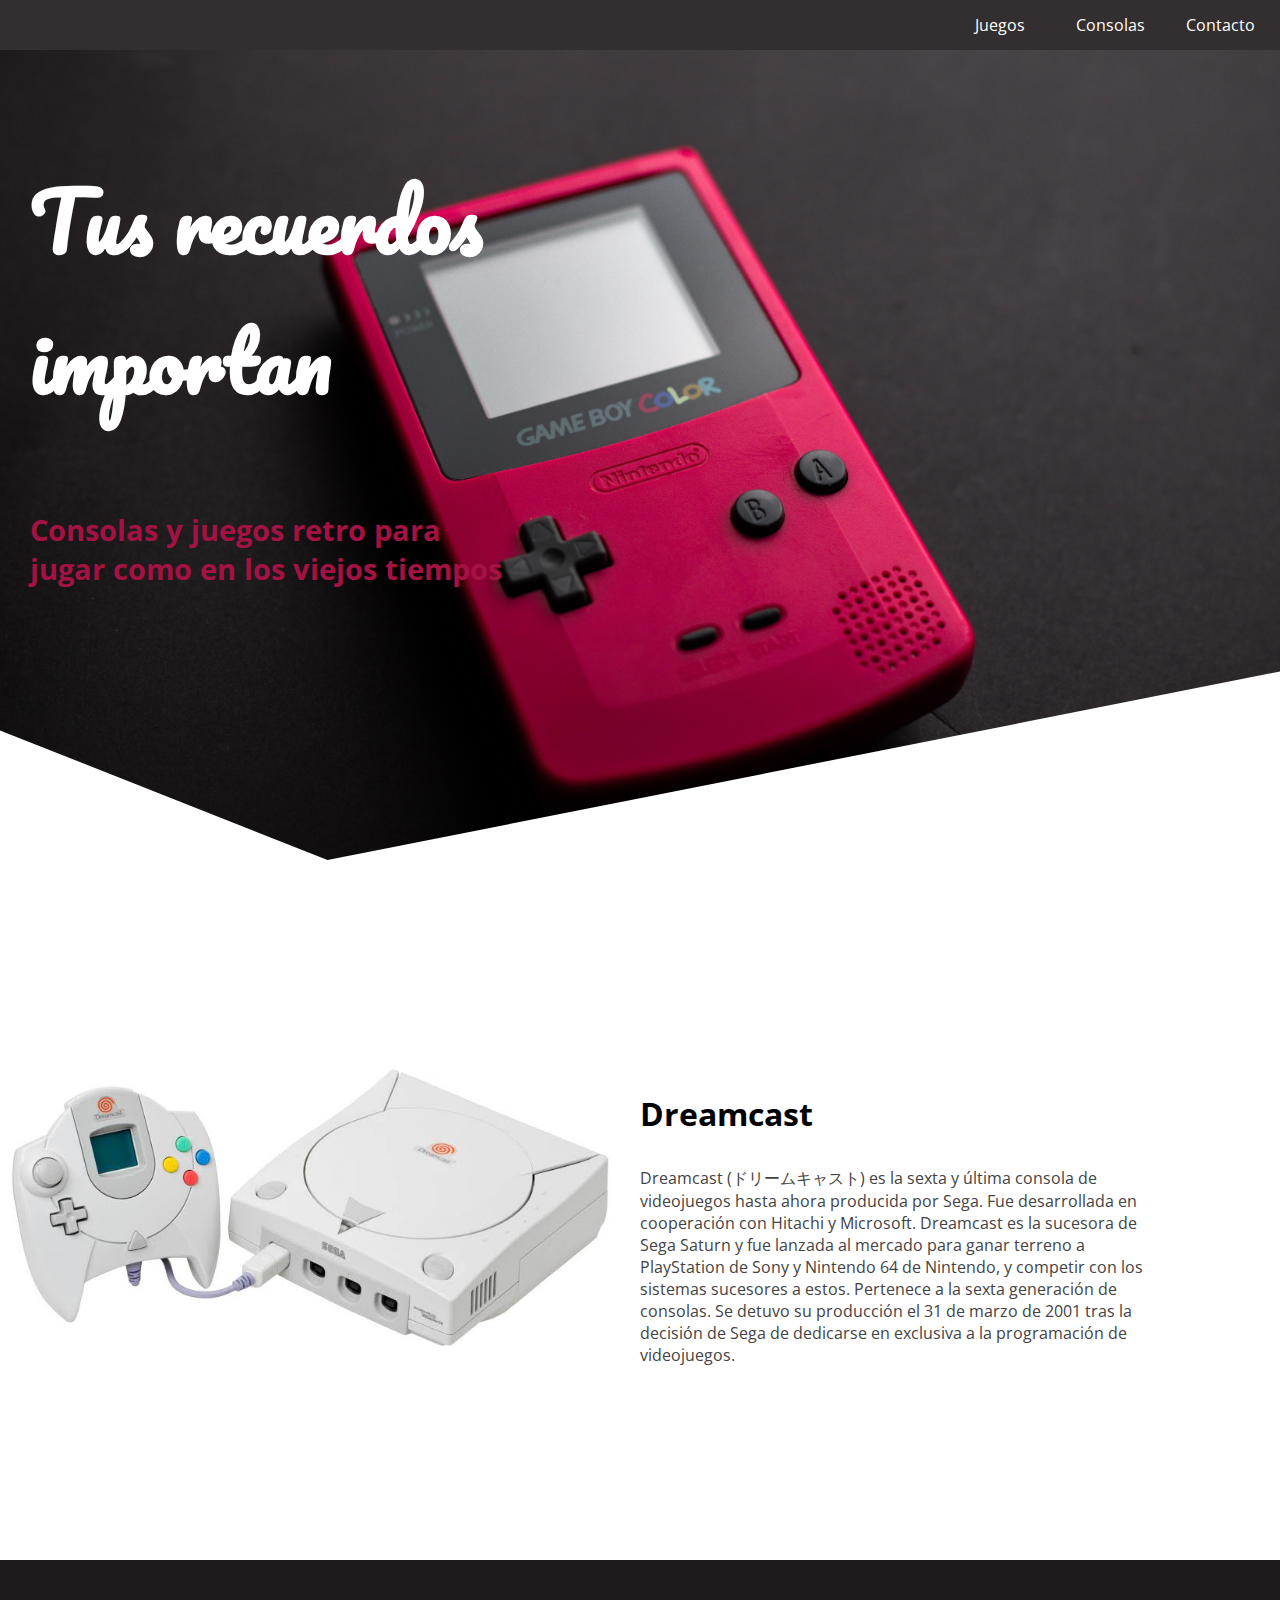
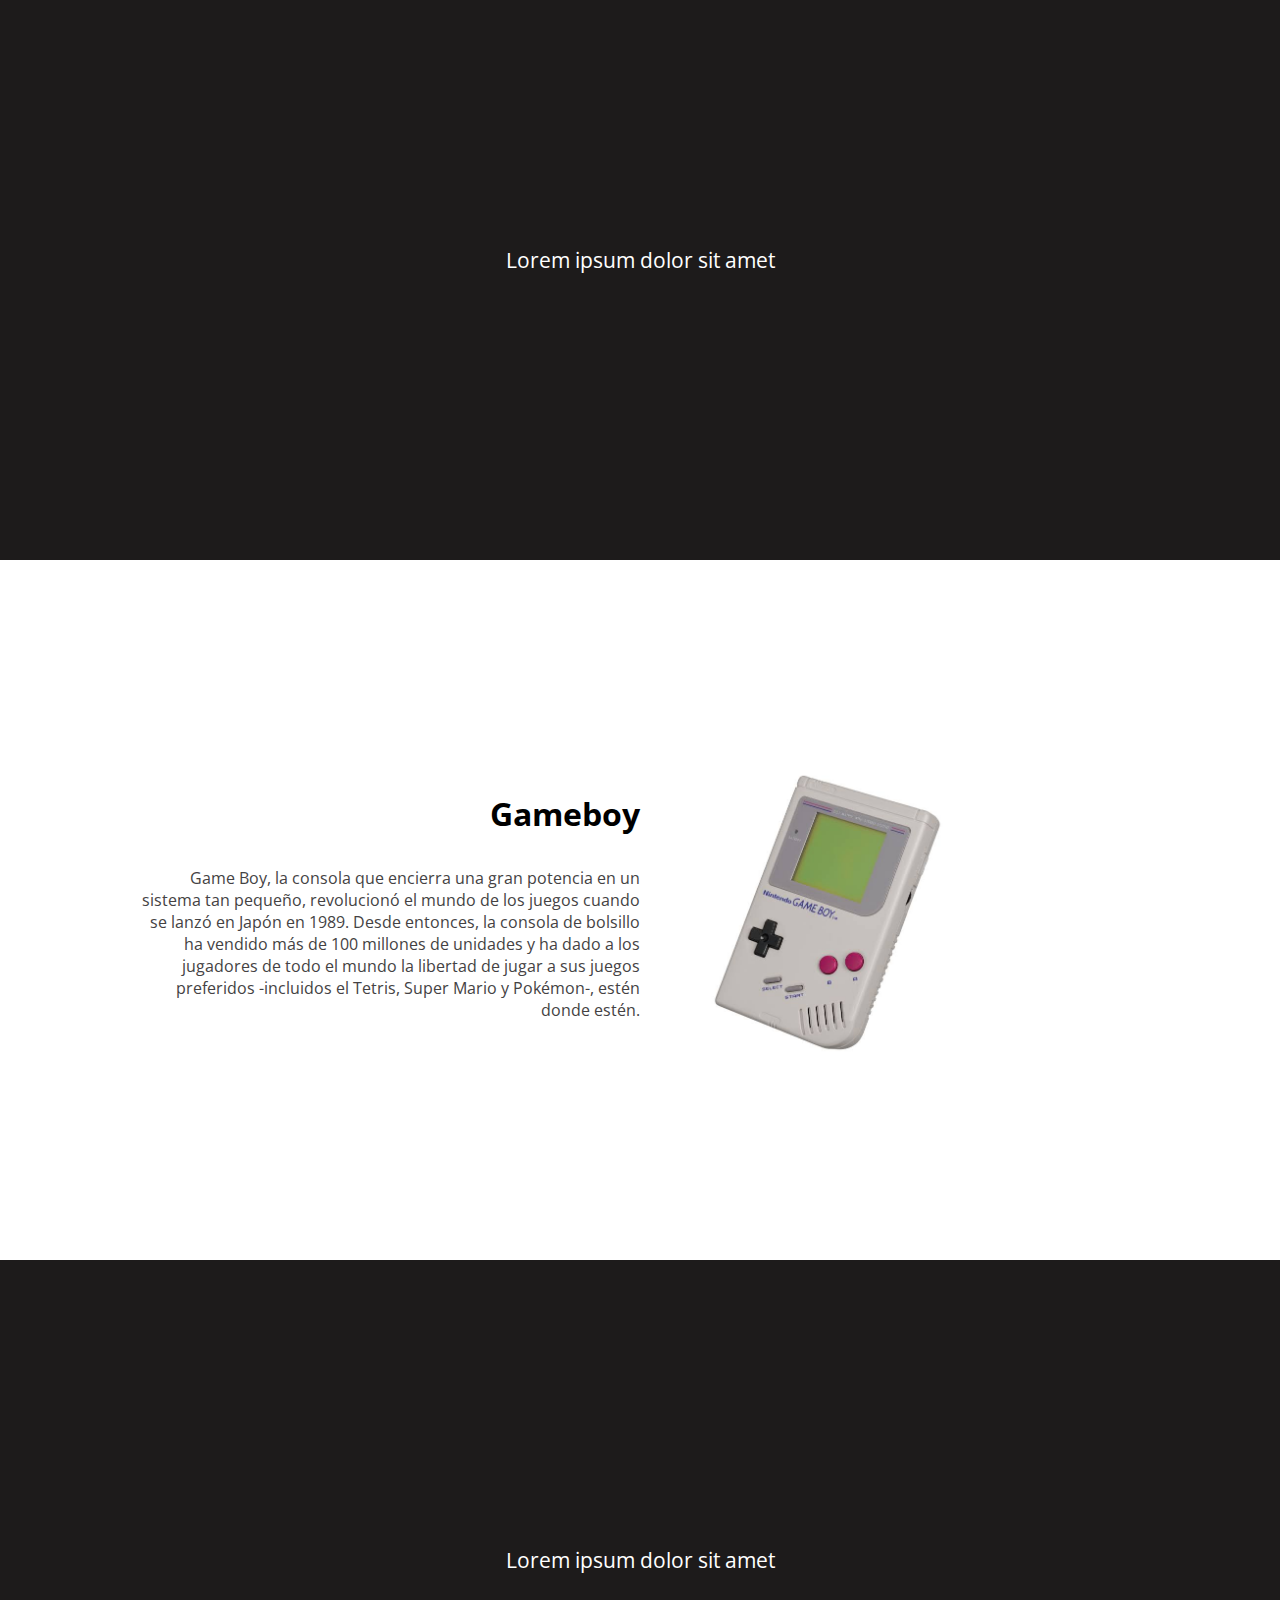
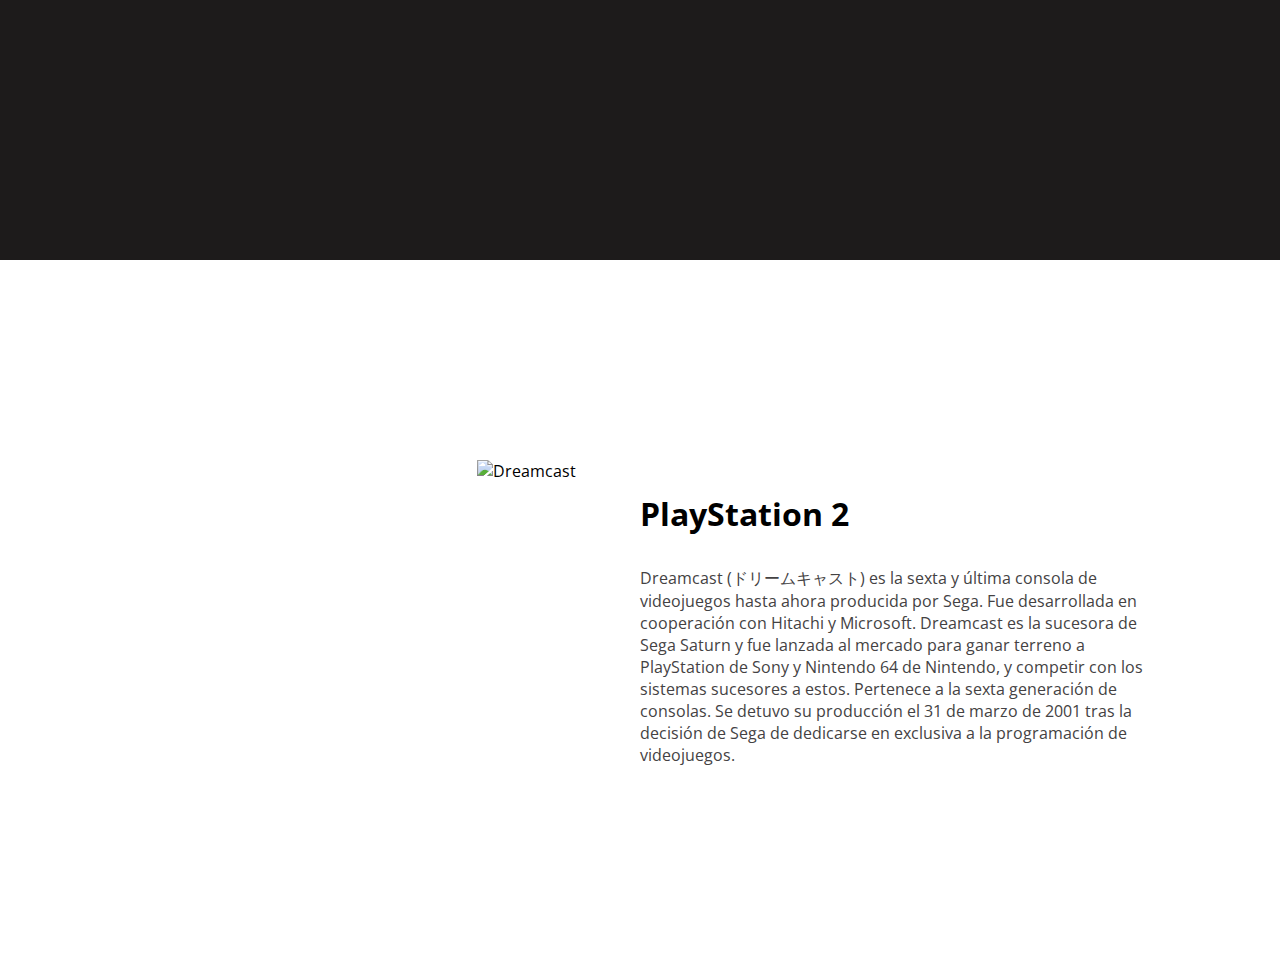
==== index.html @ 915693c8 "first commit" ====
<!DOCTYPE html>
<html lang="en">

<head>
    <meta charset="UTF-8">
    <meta name="viewport" content="width=device-width, initial-scale=1.0">
    <meta http-equiv="X-UA-Compatible" content="ie=edge">
    <link rel="stylesheet" href="./css/styles.css">
    <link href="https://fonts.googleapis.com/css?family=Open+Sans|Pacifico&display=swap" rel="stylesheet">
    <link href="https://fonts.googleapis.com/css?family=Open+Sans&display=swap" rel="stylesheet">
    <title>Joystic Joy</title>
</head>

<body>

    <nav>
        <div class="nav">
            <div class="nav-btn">Contacto</div>
            <div class="nav-btn">Consolas</div>
            <div class="nav-btn">Juegos</div>
        </div>
    </nav>

    <section class="hero">
        <div class="hero-inner">
            <h3 class="main-line">Tus recuerdos<br>importan</h3>
            <h3 class="secondary-line">Consolas y juegos retro para <br>jugar como en los viejos tiempos</h3>
        </div>
    </section>

    <div class="section-product">
        <div class="sec-left"><img src="/img/dreamcast.jpeg" alt="Dreamcast" height="100%"></div>
        <div class="sec-right">
            <h3 class="product-name">Dreamcast</h3>
            <p class="description">Dreamcast (ドリームキャスト) es la sexta y última consola de videojuegos hasta ahora
                producida por Sega.
                Fue desarrollada en cooperación con Hitachi y Microsoft. Dreamcast es la sucesora de Sega Saturn y fue
                lanzada al mercado para
                ganar terreno a PlayStation de Sony y Nintendo 64 de Nintendo, y competir con los sistemas sucesores a
                estos.
                Pertenece a la sexta generación de consolas. Se detuvo su producción el 31 de marzo de 2001
                tras la decisión de Sega de dedicarse en exclusiva a la programación de videojuegos.</p>
        </div>
    </div>

    <div class="section-color">
        <p class="info">Lorem ipsum dolor sit amet</p>
    </div>

    <div class="section-product">
        <div class="sec-left gameboy">
            <h3 class="product-name">Gameboy</h3>
            <p class="description">Game Boy, la consola que encierra una gran potencia en un sistema tan pequeño, 
                revolucionó el mundo de los juegos cuando se lanzó en Japón en 1989. Desde entonces, la consola de 
                bolsillo ha vendido más de 100 millones de unidades y ha dado a los jugadores de todo el mundo la libertad de 
                jugar a sus juegos preferidos -incluidos el Tetris, Super Mario y Pokémon-, estén donde estén.</p>
        </div>
        <div class="sec-right">
            <img src="/img/gameboy.jpeg" alt="Dreamcast" height="100%">
            
        </div>
    </div>

    <div class="section-color">
        <p class="info">Lorem ipsum dolor sit amet</p>
    </div>

    <div class="section-product">
        <div class="sec-left"><img src="/img/PS2.png" alt="Dreamcast" height="100%"></div>
        <div class="sec-right">
            <h3 class="product-name">PlayStation 2</h3>
            <p class="description">Dreamcast (ドリームキャスト) es la sexta y última consola de videojuegos hasta ahora
                producida por Sega.
                Fue desarrollada en cooperación con Hitachi y Microsoft. Dreamcast es la sucesora de Sega Saturn y fue
                lanzada al mercado para
                ganar terreno a PlayStation de Sony y Nintendo 64 de Nintendo, y competir con los sistemas sucesores a
                estos.
                Pertenece a la sexta generación de consolas. Se detuvo su producción el 31 de marzo de 2001
                tras la decisión de Sega de dedicarse en exclusiva a la programación de videojuegos.</p>
        </div>
    </div>

</body>

</html>
---- css/styles.css ----
body {
  margin: 0;
  font-family: 'Open Sans', sans-serif;
}

.nav {
  height: 50px;
  background-color: #332F30;
}

.nav-btn {
  height: 100%;
  float: right;
  line-height: 50px;
  vertical-align: middle;
  margin-right: 10px;
  text-align: center;
  width: 100px;
  color: #FFF;
}

.nav-btn:hover {
  background-color: #444243;
}

.hero {
  width: 100%;
  height: 90vh;
  display: flex;
  padding-left: 30px;

  /* Image and transparency */
  background-image: url(/img/close-up-photo-of-red-game-boy-console-2263822.jpg);
  clip-path: polygon(0 0, 100% 0, 100% 76%, 25% 100%, 0 84%);
  background-size: cover;
  background-position: top;
  background-repeat: no-repeat;
  background-attachment: fixed;

}

.hero-inner {
  width: 50%;
  margin-top: 20px;
}

.main-line {
  color: #FFF;
  font-size: 5em;
  font-family: 'Pacifico', cursive;
}

.secondary-line {
  font-size: 1.8em;
  color: #A41243;
}

.register {
  border: 2px solid grey;
}

.btn-action {
  background-color: #DCE9BE;
  border: 0px;
  height: 60px;
  width: 180px;
  border-radius: 5px;
  color: white;
  font-size: 1em;
}

.info {
  vertical-align: 50%;
}

.section-color {
  margin: 100px 0px;
  background-color: #1D1B1B;
  color: #FFF;
  font-size: 1.3em;
  height: 600px;
  text-align: center;
  line-height: 600px;
  vertical-align: middle;
}

.section-product {
  margin: 200px 0;
  height: 300px;
}

.sec-left {
  width: 45%;
  height: 100%;
  float: left;
  text-align: right;
  margin-right: 5%;
}

.sec-right {
  width: 40%;
  height: 100%;
  float: left;
}

.product-name {
  font-size: 2em;
  font-weight: bold;
}

.description {
  color: #444243;
}

.gameboy {
  margin-left: 10%;
  width: 40%;
}
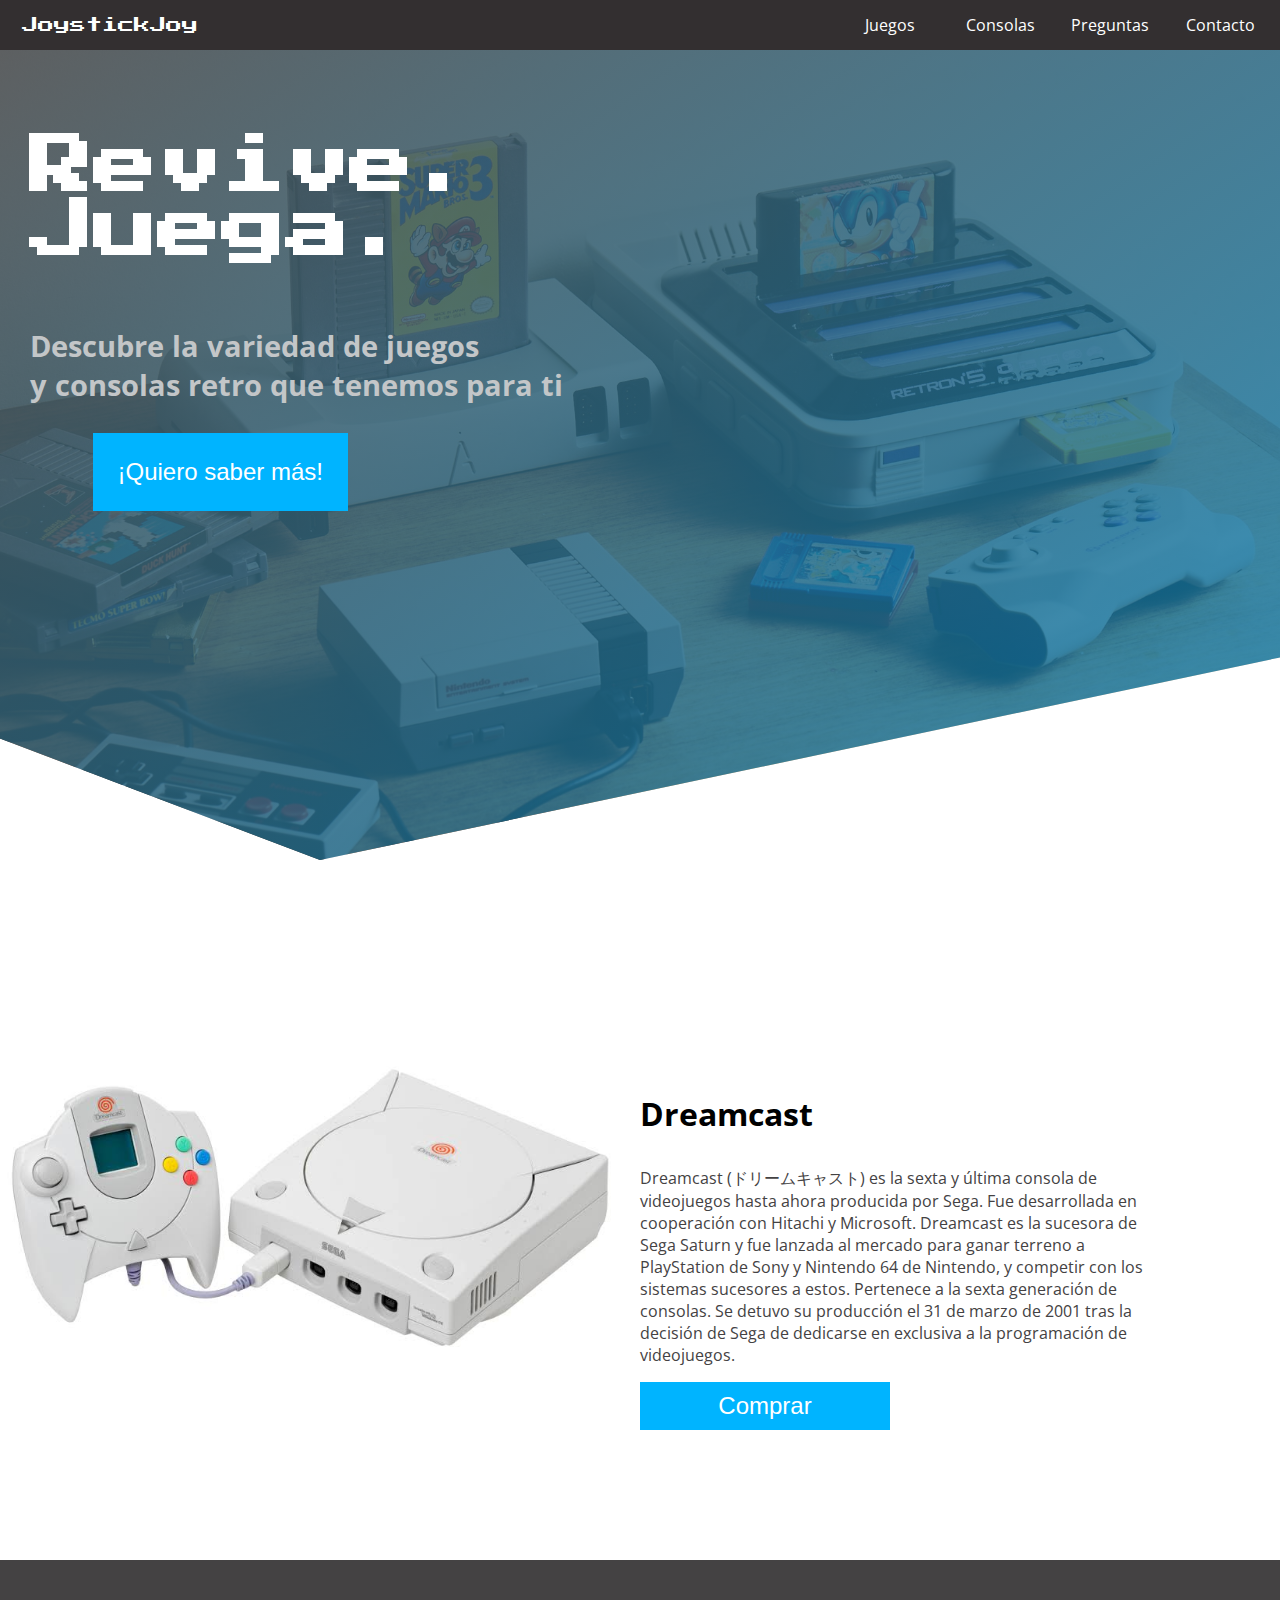
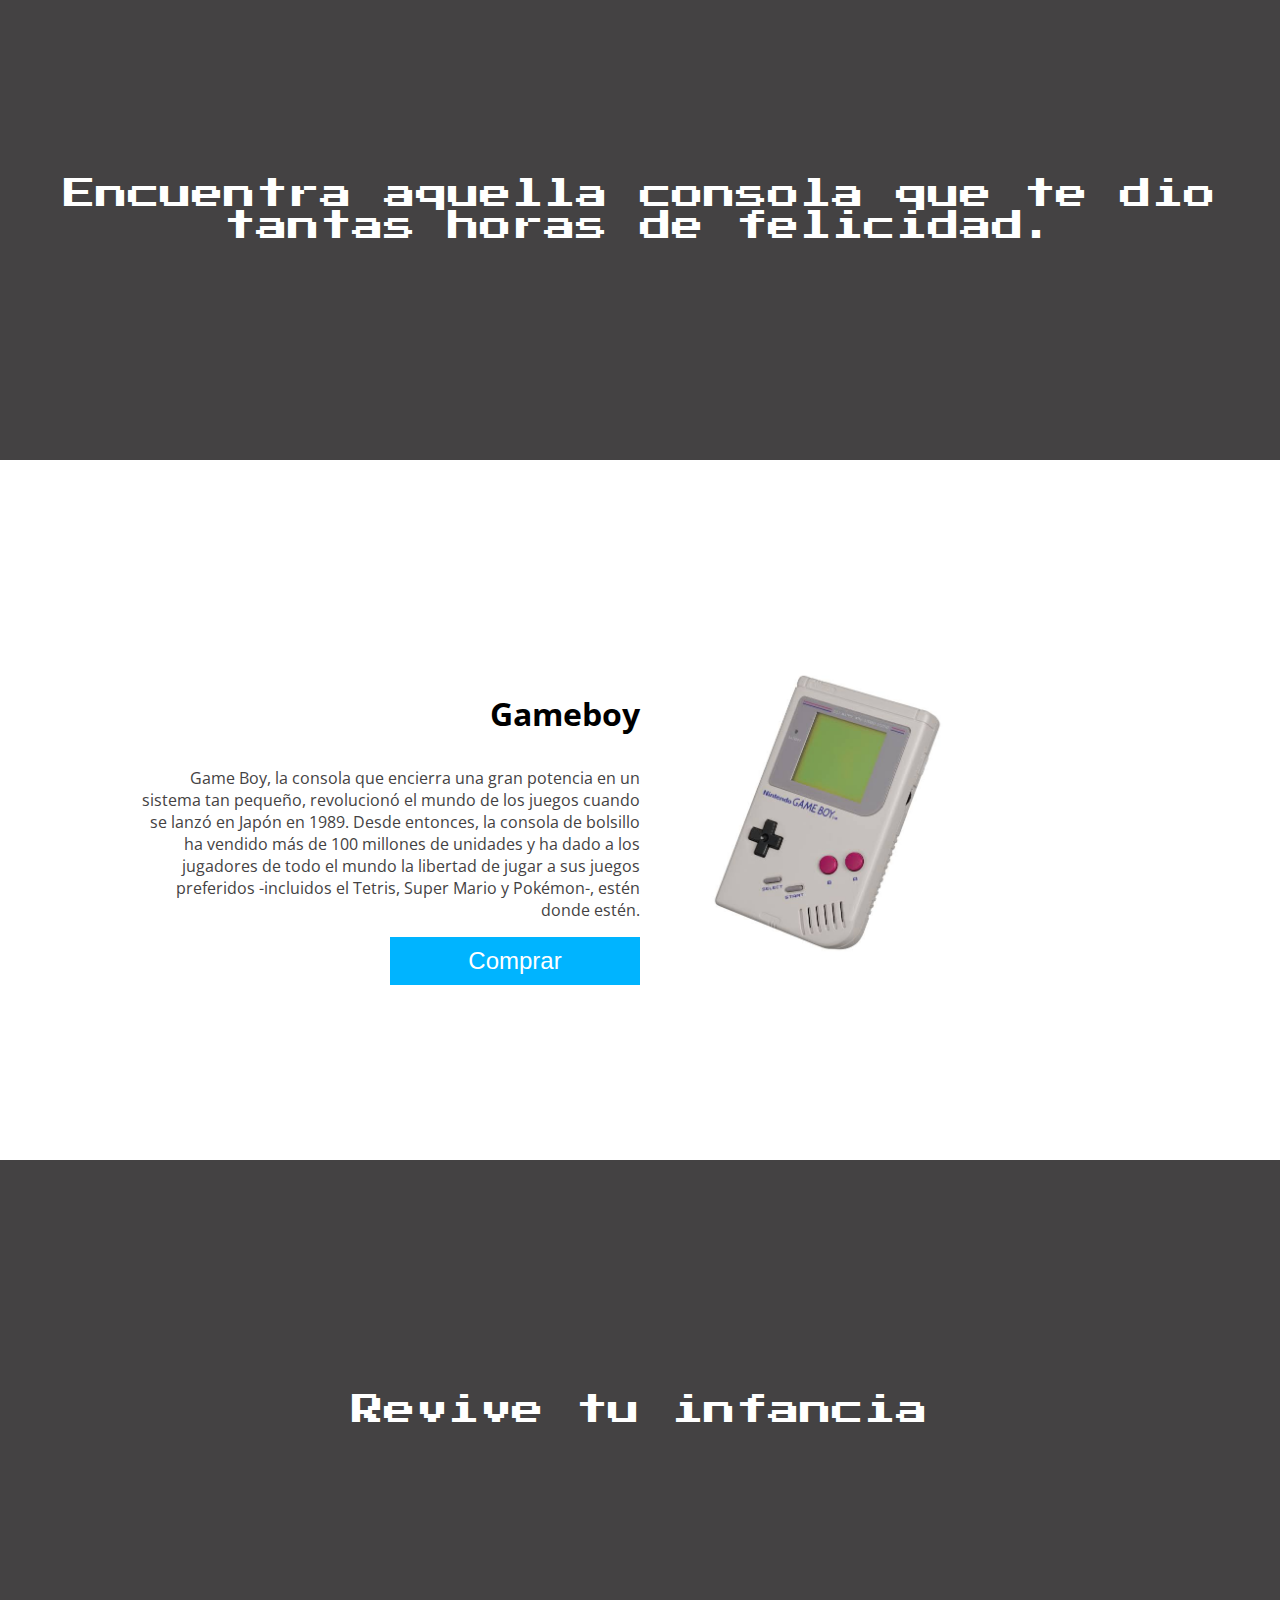
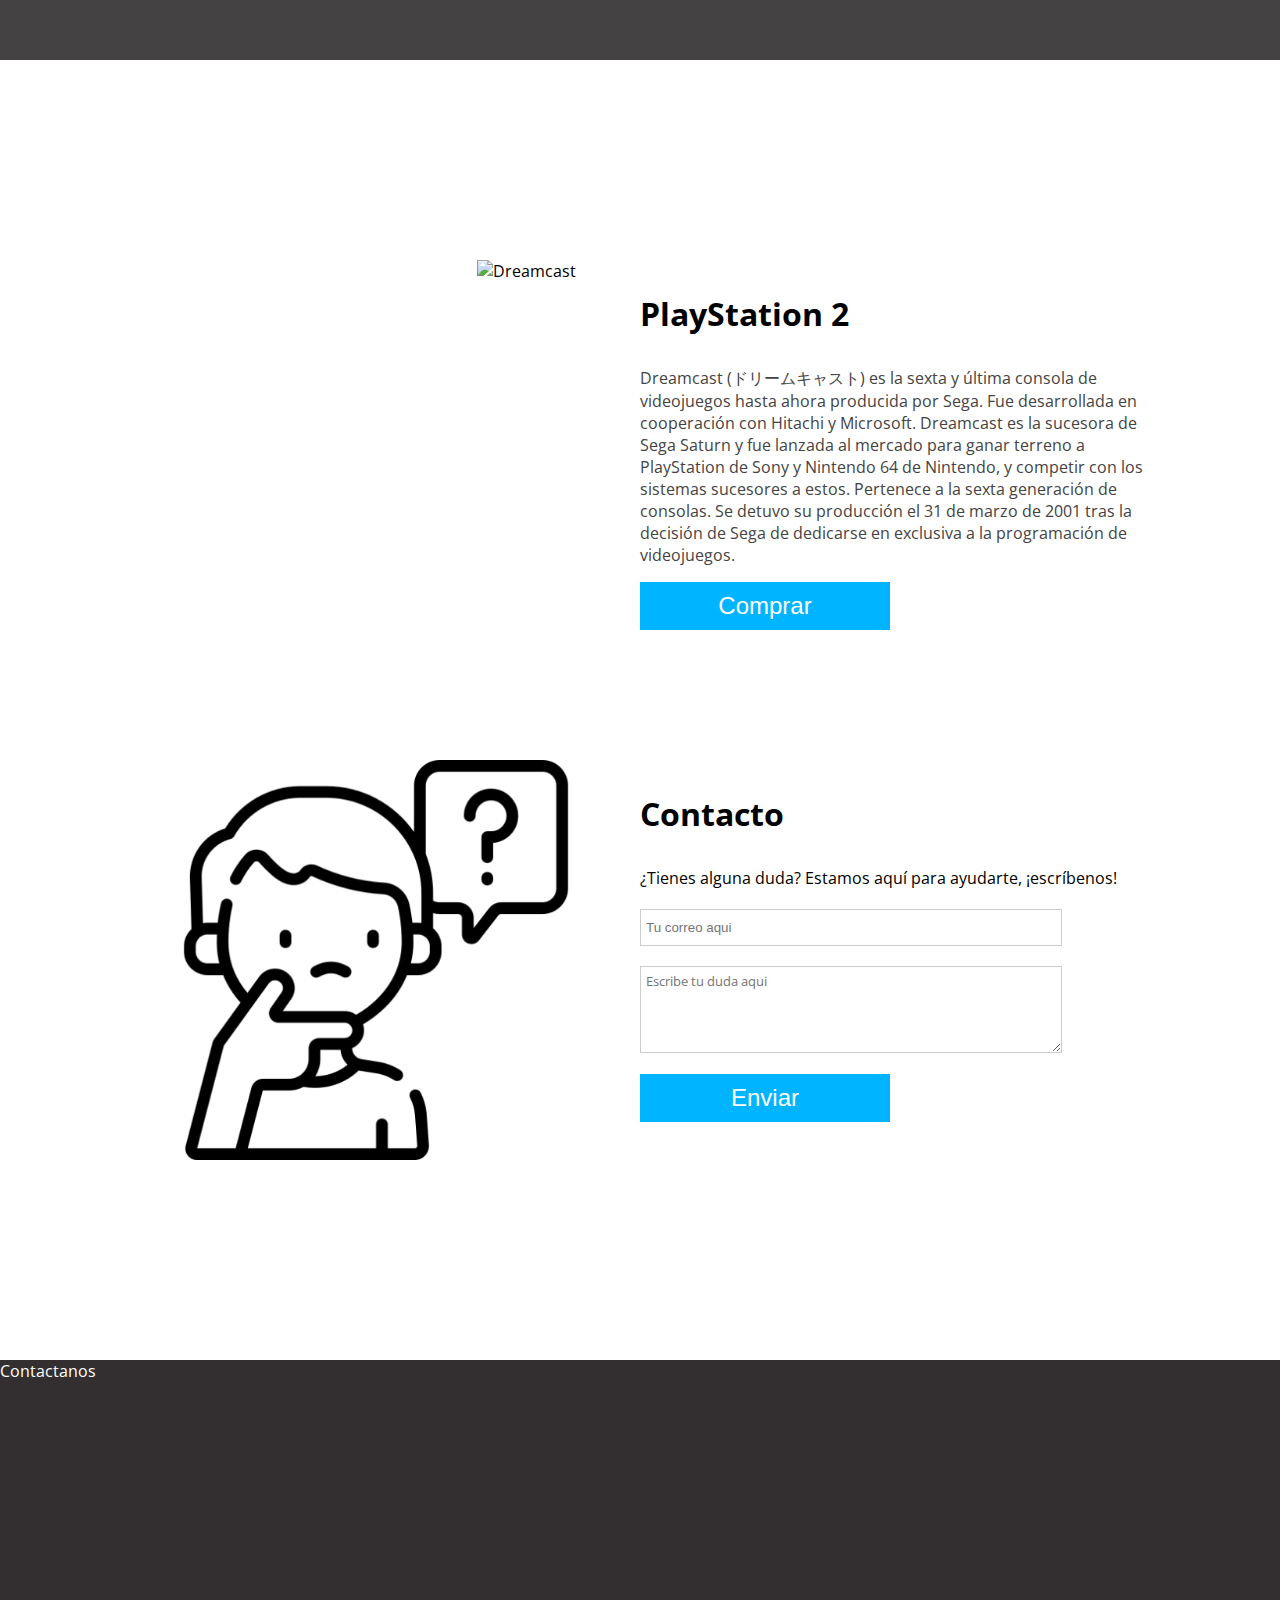
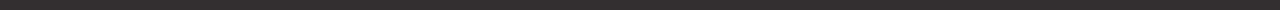
==== commit e9a1ab79: "added sections" ====
--- a/index.html
+++ b/index.html
@@ -6,25 +6,27 @@
     <meta name="viewport" content="width=device-width, initial-scale=1.0">
     <meta http-equiv="X-UA-Compatible" content="ie=edge">
     <link rel="stylesheet" href="./css/styles.css">
-    <link href="https://fonts.googleapis.com/css?family=Open+Sans|Pacifico&display=swap" rel="stylesheet">
-    <link href="https://fonts.googleapis.com/css?family=Open+Sans&display=swap" rel="stylesheet">
-    <title>Joystic Joy</title>
+    <link href="https://fonts.googleapis.com/css?family=Open+Sans|Press+Start+2P&display=swap" rel="stylesheet">
+    <title>Joystick Joy</title>
 </head>
 
 <body>
 
     <nav>
         <div class="nav">
-            <div class="nav-btn">Contacto</div>
-            <div class="nav-btn">Consolas</div>
-            <div class="nav-btn">Juegos</div>
+            <a href="/"><div class="nav-btn left">JoystickJoy</div></a>
+            <a href="#contacto"><div class="nav-btn right">Contacto</div></a>
+            <a href="faq.html"><div class="nav-btn right">Preguntas</div></a>
+            <div class="nav-btn right">Consolas</div>
+            <div class="nav-btn right">Juegos</div>
         </div>
     </nav>
 
     <section class="hero">
         <div class="hero-inner">
-            <h3 class="main-line">Tus recuerdos<br>importan</h3>
-            <h3 class="secondary-line">Consolas y juegos retro para <br>jugar como en los viejos tiempos</h3>
+            <h3 class="main-line">Revive.<br>Juega.</h3>
+            <h3 class="secondary-line">Descubre la variedad de juegos <br>y consolas retro que tenemos para ti</h3>
+            <button>¡Quiero saber más!</button>
         </div>
     </section>
 
@@ -40,29 +42,35 @@
                 estos.
                 Pertenece a la sexta generación de consolas. Se detuvo su producción el 31 de marzo de 2001
                 tras la decisión de Sega de dedicarse en exclusiva a la programación de videojuegos.</p>
+            <button class="buy">Comprar</button>
         </div>
     </div>
 
     <div class="section-color">
-        <p class="info">Lorem ipsum dolor sit amet</p>
+        <p class="info">
+            Encuentra aquella consola que te dio tantas horas de felicidad.
+
+        </p>
     </div>
 
     <div class="section-product">
         <div class="sec-left gameboy">
             <h3 class="product-name">Gameboy</h3>
-            <p class="description">Game Boy, la consola que encierra una gran potencia en un sistema tan pequeño, 
-                revolucionó el mundo de los juegos cuando se lanzó en Japón en 1989. Desde entonces, la consola de 
-                bolsillo ha vendido más de 100 millones de unidades y ha dado a los jugadores de todo el mundo la libertad de 
+            <p class="description">Game Boy, la consola que encierra una gran potencia en un sistema tan pequeño,
+                revolucionó el mundo de los juegos cuando se lanzó en Japón en 1989. Desde entonces, la consola de
+                bolsillo ha vendido más de 100 millones de unidades y ha dado a los jugadores de todo el mundo la
+                libertad de
                 jugar a sus juegos preferidos -incluidos el Tetris, Super Mario y Pokémon-, estén donde estén.</p>
+            <button class="buy">Comprar</button>
         </div>
         <div class="sec-right">
             <img src="/img/gameboy.jpeg" alt="Dreamcast" height="100%">
-            
+
         </div>
     </div>
 
     <div class="section-color">
-        <p class="info">Lorem ipsum dolor sit amet</p>
+        <p class="info">Revive tu infancia</p>
     </div>
 
     <div class="section-product">
@@ -77,9 +85,27 @@
                 estos.
                 Pertenece a la sexta generación de consolas. Se detuvo su producción el 31 de marzo de 2001
                 tras la decisión de Sega de dedicarse en exclusiva a la programación de videojuegos.</p>
+            <button class="buy">Comprar</button>
         </div>
     </div>
 
+    <div class="contact-section" id="contacto">
+        <div class="sec-left"><img src="/img/pregunta.png" alt="Dreamcast" height="100%"></div>
+        <div class="sec-right">
+            <h3 class="product-name">Contacto</h3>
+            <p>
+                ¿Tienes alguna duda? Estamos aquí para ayudarte, ¡escríbenos!
+                <input type="email" placeholder="Tu correo aqui" class="contact-form">
+                <textarea style="min-height:75px; height:100%;" placeholder="Escribe tu duda aqui" class="contact-form"></textarea>
+            </p>
+            <button class="buy">Enviar</button>
+        </div>
+    </div>
+
+
+    <footer>
+        Contactanos
+    </footer>
 </body>
 
 </html>--- a/css/styles.css
+++ b/css/styles.css
@@ -3,6 +3,62 @@
   font-family: 'Open Sans', sans-serif;
 }
 
+button {
+  background-color: #00B4FF;
+  font-size: 1.5em;
+  color: #FFF;
+  border: none;
+  padding: 25px;
+  margin-left: 10%;
+}
+
+button:hover {
+  background-color: #00a1e6;
+}
+
+.contact-section {
+  height: 400px;
+  margin-bottom: 200px;
+}
+
+.contact-form {
+  height: 25px;
+  width: 80%;
+  margin-top: 20px;
+  padding: 5px;
+}
+
+textarea {
+  font-family: 'Open Sans', sans-serif;
+  border: 1px solid #cccccc;
+}
+
+textarea::placeholder {
+  font-family: 'Open Sans', sans-serif;
+  height: auto;
+}
+
+textarea:focus {
+  border: 1px solid #8c8c8c;
+  outline: none;
+}
+
+input {
+  border: 1px solid #cccccc;
+}
+
+input:focus {
+  border: 1px solid #8c8c8c;
+  outline: none;
+}
+
+
+.buy {
+  padding: 10px;
+  width: 250px;
+  margin-left: 0px;
+}
+
 .nav {
   height: 50px;
   background-color: #332F30;
@@ -10,12 +66,27 @@
 
 .nav-btn {
   height: 100%;
-  float: right;
   line-height: 50px;
   vertical-align: middle;
   margin-right: 10px;
   text-align: center;
+  color: #FFF;
+}
+
+.right {
+  float: right;
   width: 100px;
+}
+
+.left {
+  float: left;
+  margin-left: 10px;
+  width: 200px;
+  font-family: 'Press Start 2P', cursive;
+}
+
+a {
+  text-decoration: none;
   color: #FFF;
 }
 
@@ -24,20 +95,19 @@
 }
 
 .hero {
-  width: 100%;
   height: 90vh;
   display: flex;
   padding-left: 30px;
 
   /* Image and transparency */
-  background-image: url(/img/close-up-photo-of-red-game-boy-console-2263822.jpg);
-  clip-path: polygon(0 0, 100% 0, 100% 76%, 25% 100%, 0 84%);
+  background-image: linear-gradient(to right bottom, rgba(81,81,81, 0.9), rgba(0, 125, 179, 0.8)), url(/img/retrogaming.jpg);
+  clip-path: polygon(0 0, 100% 0, 100% 75%, 25% 100%, 0 85%);
   background-size: cover;
   background-position: top;
   background-repeat: no-repeat;
   background-attachment: fixed;
-
-}
+}
+
 
 .hero-inner {
   width: 50%;
@@ -46,13 +116,13 @@
 
 .main-line {
   color: #FFF;
-  font-size: 5em;
-  font-family: 'Pacifico', cursive;
+  font-size: 4em;
+  font-family: 'Press Start 2P', cursive;
 }
 
 .secondary-line {
   font-size: 1.8em;
-  color: #A41243;
+  color: #C3C6C8;
 }
 
 .register {
@@ -75,13 +145,15 @@
 
 .section-color {
   margin: 100px 0px;
-  background-color: #1D1B1B;
-  color: #FFF;
-  font-size: 1.3em;
-  height: 600px;
+  font-family: 'Press Start 2P', cursive;
+  background-color: #444243;
+  color: #FFF;
+  font-size: 2em;
+  height: 500px;
+  display: flex;
+  justify-content: center;
+  align-items: center;
   text-align: center;
-  line-height: 600px;
-  vertical-align: middle;
 }
 
 .section-product {
@@ -115,4 +187,41 @@
 .gameboy {
   margin-left: 10%;
   width: 40%;
+}
+
+footer {
+  height: 250px;
+  background-color: #332F30;
+  color: #FFF;
+}
+
+.container {
+  width: 80%;
+  margin-left: auto;
+  text-align: center;
+  margin: auto;
+  padding-top: 100px;
+}
+
+.title {
+  font-family: 'Press Start 2P', cursive;
+  font-size: 3em;
+  width: 100%;
+}
+
+.question-list {
+  text-align: left;
+  font-size: 1.3em;
+  margin-top: 50px;
+  margin-bottom: 200px;
+}
+
+li {
+  margin-bottom: 10px;
+  color: #000;
+  text-decoration: underline;
+}
+
+.pregunta {
+  text-align: left;
 }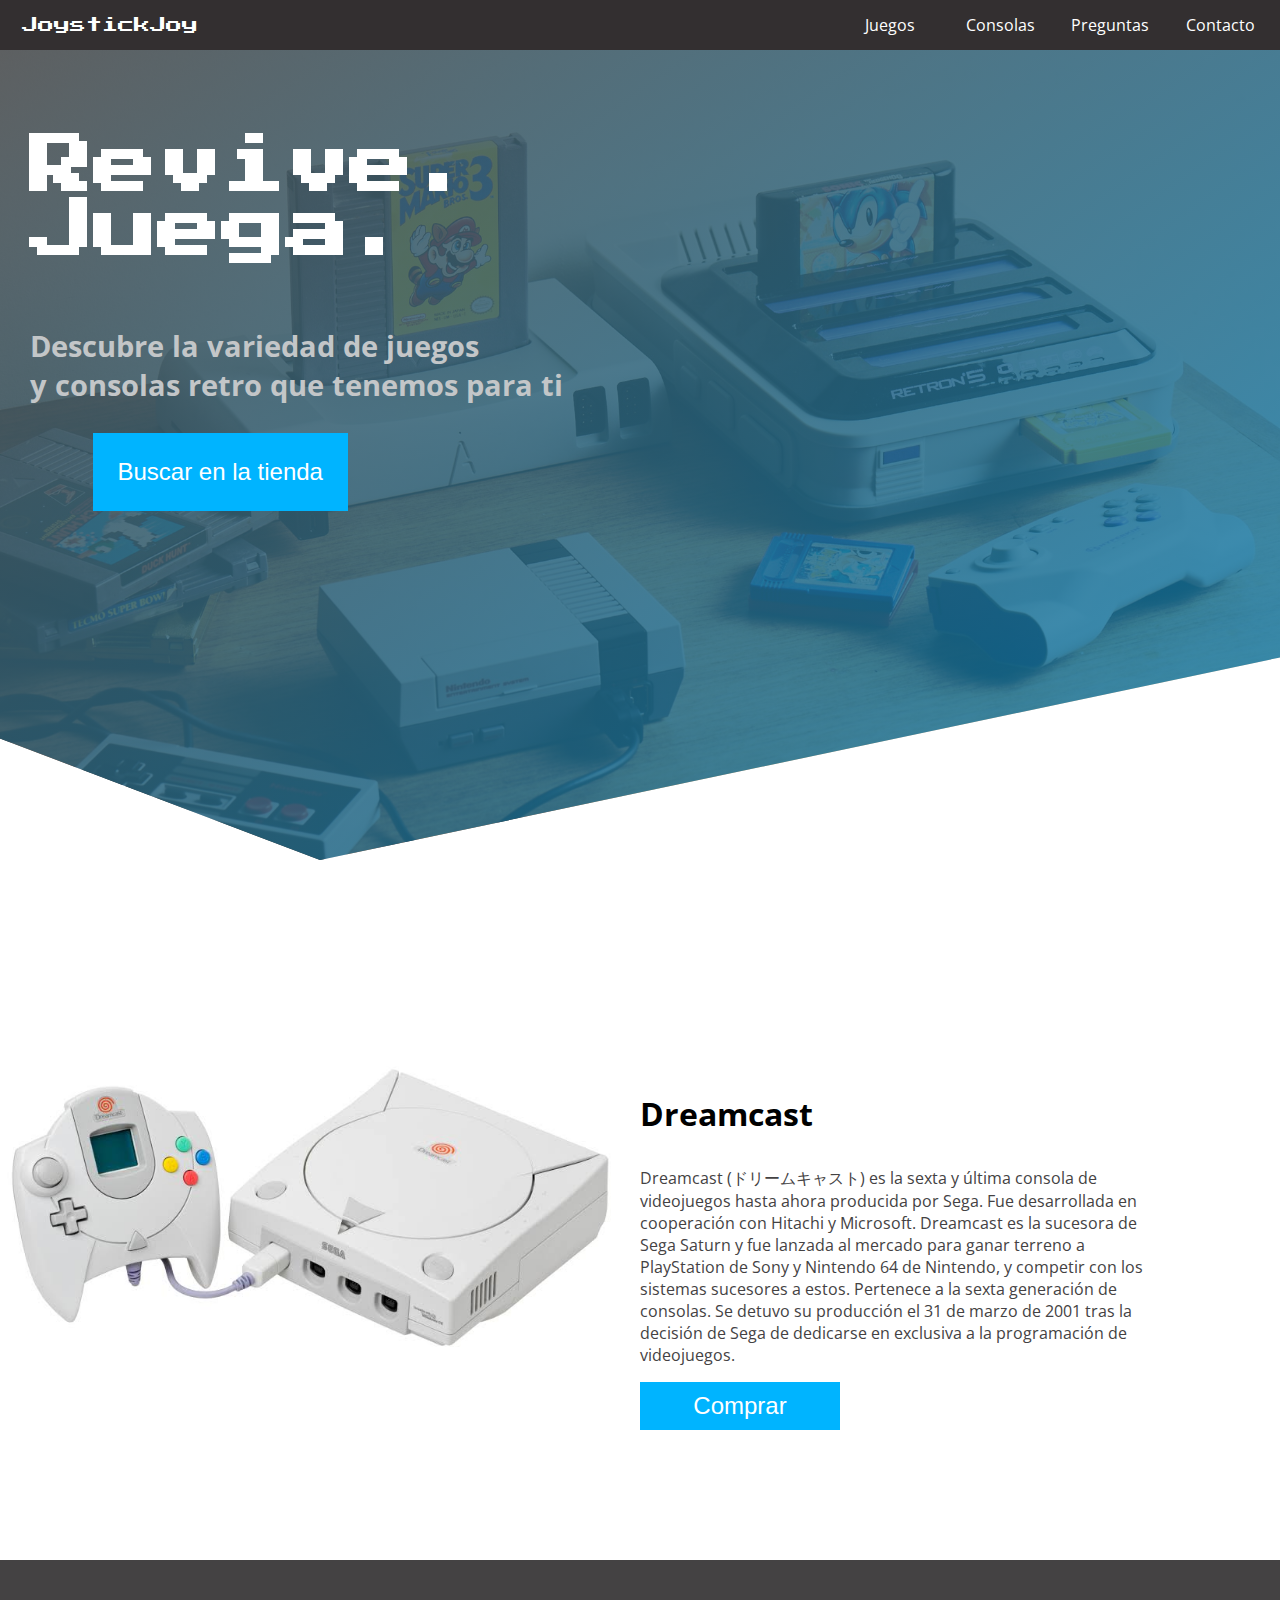
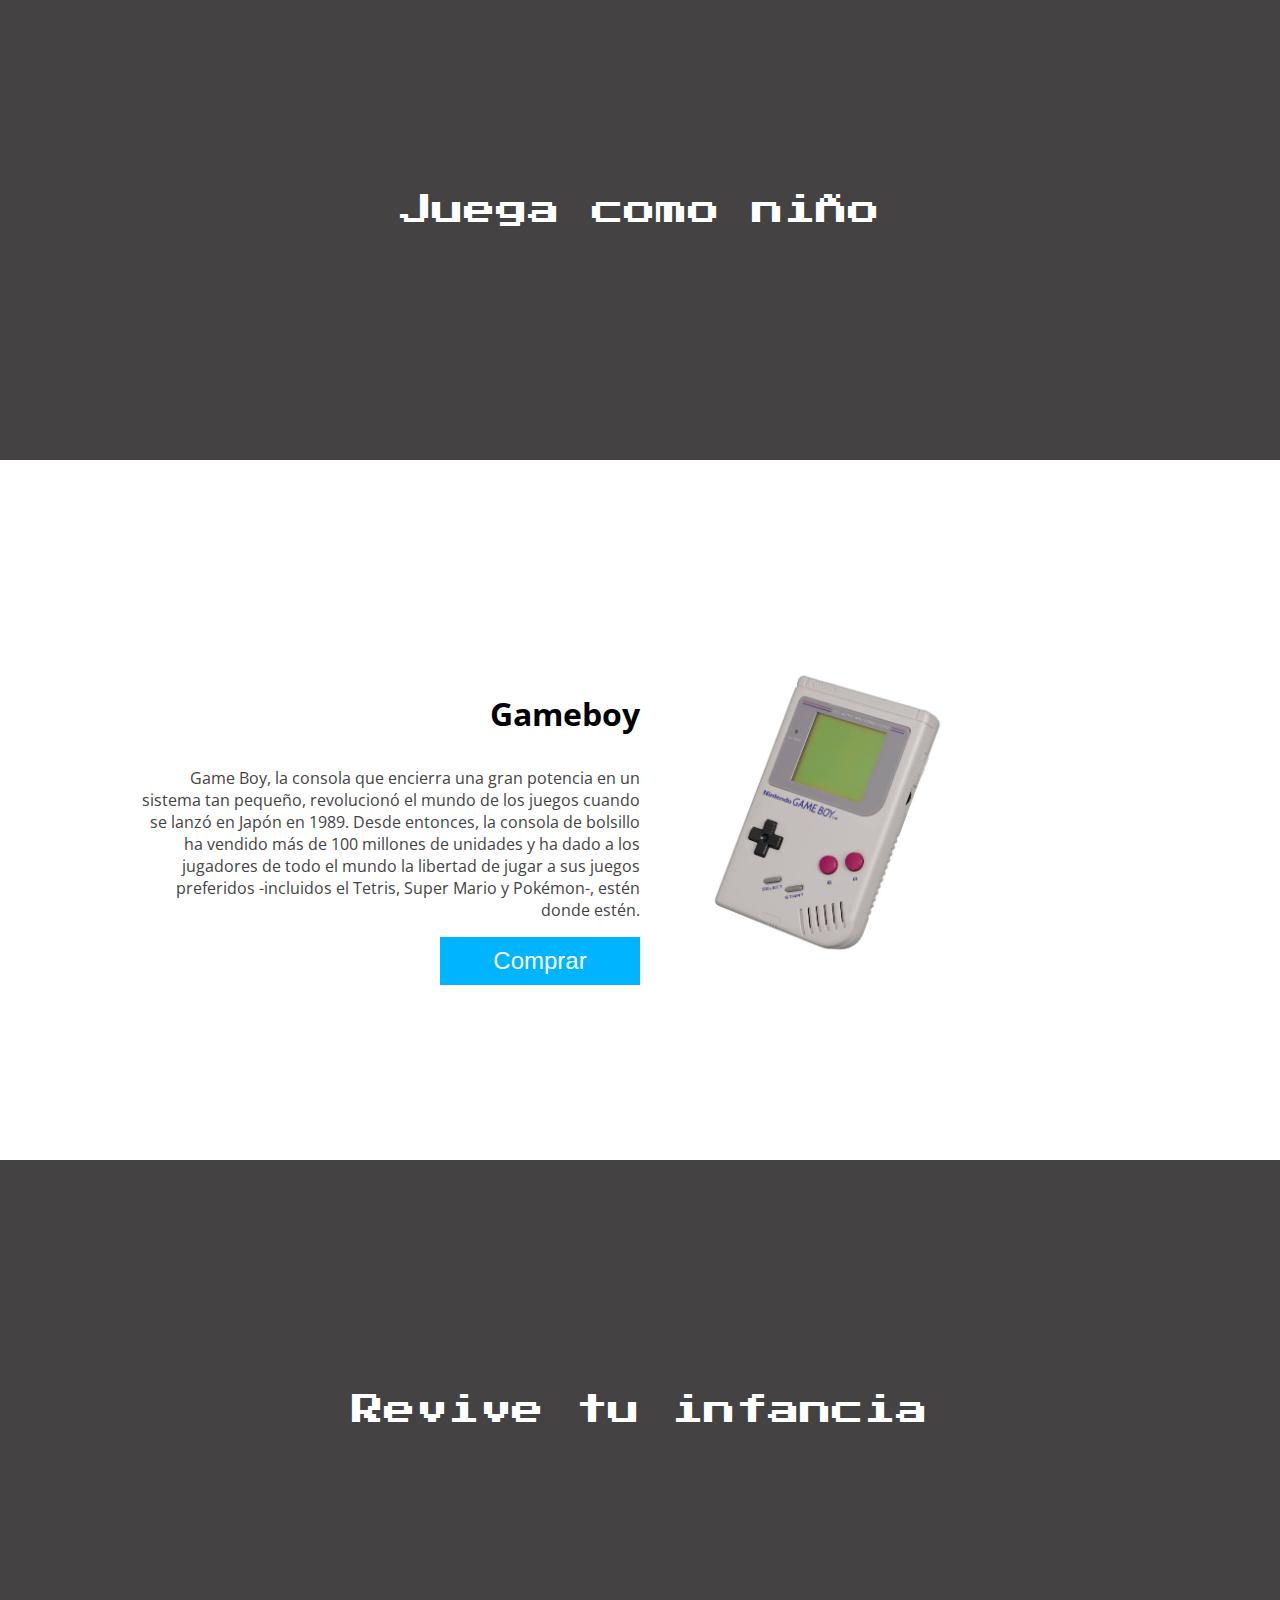
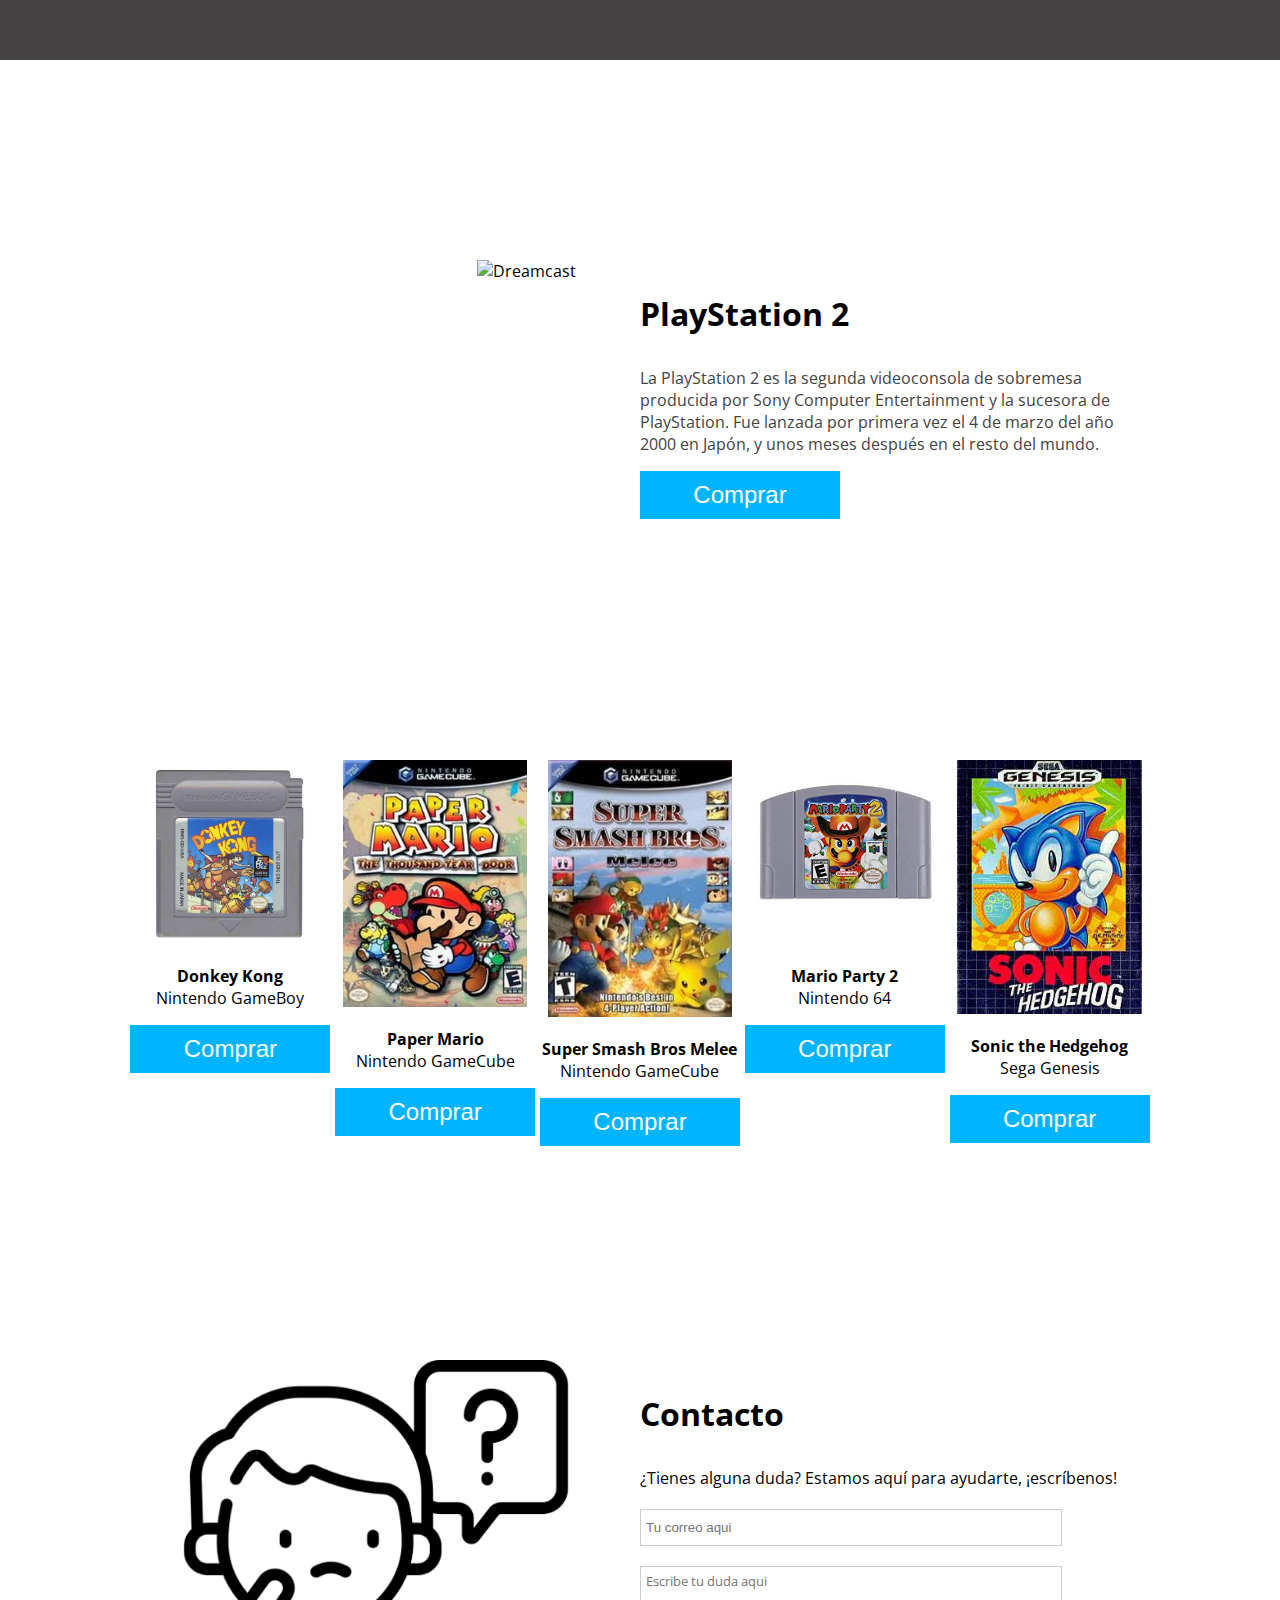
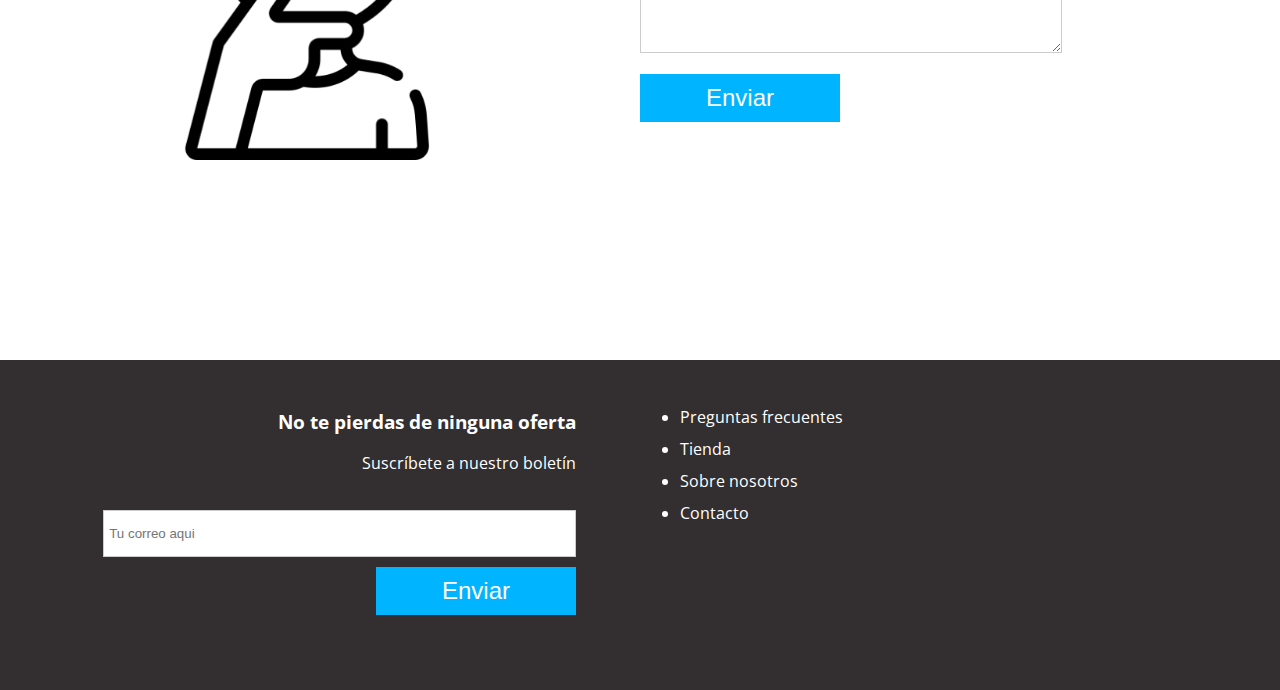
==== commit c1c418f1: "added responsiveness and footer" ====
--- a/index.html
+++ b/index.html
@@ -14,9 +14,15 @@
 
     <nav>
         <div class="nav">
-            <a href="/"><div class="nav-btn left">JoystickJoy</div></a>
-            <a href="#contacto"><div class="nav-btn right">Contacto</div></a>
-            <a href="faq.html"><div class="nav-btn right">Preguntas</div></a>
+            <a href="/">
+                <div class="nav-btn left">JoystickJoy</div>
+            </a>
+            <a href="#contacto">
+                <div class="nav-btn right">Contacto</div>
+            </a>
+            <a href="faq.html">
+                <div class="nav-btn right">Preguntas</div>
+            </a>
             <div class="nav-btn right">Consolas</div>
             <div class="nav-btn right">Juegos</div>
         </div>
@@ -26,7 +32,7 @@
         <div class="hero-inner">
             <h3 class="main-line">Revive.<br>Juega.</h3>
             <h3 class="secondary-line">Descubre la variedad de juegos <br>y consolas retro que tenemos para ti</h3>
-            <button>¡Quiero saber más!</button>
+            <button>Buscar en la tienda</button>
         </div>
     </section>
 
@@ -47,10 +53,7 @@
     </div>
 
     <div class="section-color">
-        <p class="info">
-            Encuentra aquella consola que te dio tantas horas de felicidad.
-
-        </p>
+        <p class="info">Juega como niño</p>
     </div>
 
     <div class="section-product">
@@ -77,14 +80,54 @@
         <div class="sec-left"><img src="/img/PS2.png" alt="Dreamcast" height="100%"></div>
         <div class="sec-right">
             <h3 class="product-name">PlayStation 2</h3>
-            <p class="description">Dreamcast (ドリームキャスト) es la sexta y última consola de videojuegos hasta ahora
-                producida por Sega.
-                Fue desarrollada en cooperación con Hitachi y Microsoft. Dreamcast es la sucesora de Sega Saturn y fue
-                lanzada al mercado para
-                ganar terreno a PlayStation de Sony y Nintendo 64 de Nintendo, y competir con los sistemas sucesores a
-                estos.
-                Pertenece a la sexta generación de consolas. Se detuvo su producción el 31 de marzo de 2001
-                tras la decisión de Sega de dedicarse en exclusiva a la programación de videojuegos.</p>
+            <p class="description">La PlayStation 2 es la segunda videoconsola de sobremesa producida por Sony Computer
+                Entertainment y la sucesora de PlayStation. Fue lanzada por primera vez el 4 de marzo del año 2000 en
+                Japón,
+                y unos meses después en el resto del mundo.</p>
+            <button class="buy">Comprar</button>
+        </div>
+    </div>
+
+    <div class="game-sec">
+
+        <div class="itembox">
+            <img src="./img/donkeykong.jpeg" alt="donkeykong" class="game"><br>
+            <p>
+                <b>Donkey Kong</b><br>
+                Nintendo GameBoy
+            </p>
+            <button class="buy">Comprar</button>
+        </div>
+        <div class="itembox">
+            <img src="./img/papermario.jpeg" alt="paper mario" class="game"><br>
+            <p>
+                <b>Paper Mario</b><br>
+                Nintendo GameCube
+            </p>
+            <button class="buy">Comprar</button>
+        </div>
+        <div class="itembox">
+            <img src="./img/smash.jpeg" alt="smash" class="game"><br>
+            <p>
+                <b>Super Smash Bros Melee</b><br>
+                Nintendo GameCube
+            </p>
+            <button class="buy">Comprar</button>
+        </div>
+        <div class="itembox">
+            <img src="./img/marioparty.jpeg" alt="marioparty" class="game"><br>
+            <p>
+                <b>Mario Party 2</b><br>
+                Nintendo 64
+            </p>
+            <button class="buy">Comprar</button>
+        </div>
+        <div class="itembox">
+            <img src="./img/sonic.jpeg" alt="dSonic" class="game"><br>
+            <p>
+                <b>Sonic the Hedgehog</b><br>
+                Sega Genesis
+            </p>
             <button class="buy">Comprar</button>
         </div>
     </div>
@@ -96,7 +139,8 @@
             <p>
                 ¿Tienes alguna duda? Estamos aquí para ayudarte, ¡escríbenos!
                 <input type="email" placeholder="Tu correo aqui" class="contact-form">
-                <textarea style="min-height:75px; height:100%;" placeholder="Escribe tu duda aqui" class="contact-form"></textarea>
+                <textarea style="min-height:75px; height:100%;" placeholder="Escribe tu duda aqui"
+                    class="contact-form"></textarea>
             </p>
             <button class="buy">Enviar</button>
         </div>
@@ -104,8 +148,30 @@
 
 
     <footer>
-        Contactanos
-    </footer>
+        <div class="sec-left">
+          <h3>No te pierdas de ninguna oferta</h3>
+          <p>Suscríbete a nuestro boletín</p>
+          <input
+            type="email"
+            placeholder="Tu correo aqui"
+            class="contact-form suscribe"
+            style="height: 35px; margin-bottom: 10px;"
+          /><br />
+          <button class="buy">Enviar</button>
+        </div>
+        <div class="sec-right">
+          <ul>
+            <a href="faq.html">
+              <li class="footer-li">Preguntas frecuentes</li>
+            </a>
+            <li class="footer-li">Tienda</li>
+            <li class="footer-li">Sobre nosotros</li>
+            <a href="./index.html#contacto">
+              <li class="footer-li">Contacto</li>
+            </a>
+          </ul>
+        </div>
+      </footer>
 </body>
 
 </html>--- a/css/styles.css
+++ b/css/styles.css
@@ -1,26 +1,249 @@
+/* RESPONSIVE */
+@media only screen and (max-width: 500px) {
+  body {
+    width: 100%;
+    margin-bottom: 0px;
+  }
+  .hero-inner {
+    width: 70%;
+  }
+  .main-line {
+    font-size: 1em;
+  }
+  .secondary-line {
+    display: none;
+  }
+  .right {
+    display: none;
+  }
+  .sec-left {
+    width: 100%;
+    float: none;
+    margin-left: 20px;
+  }
+  .sec-right {
+    max-width: 100%;
+    float: none;
+    margin-right: 20px;
+  }
+  .section-product {
+    width: 100%;
+  }
+  .section-color {
+    width: 100%;
+  }
+  .description {
+    display: none;
+  }
+  .info {
+    padding: 30px;
+  }
+}
+
+@media only screen and (max-width: 800px) {
+  .game-sec {
+    display: none;
+  }
+  img {
+    max-width: 70%;
+  }
+  .footer-right {
+    display: none;
+  }
+}
+
+
+
+
+/* LAYOUT */
 body {
   margin: 0;
-  font-family: 'Open Sans', sans-serif;
-}
-
+  font-family: "Open Sans", sans-serif;
+}
+.contact-section {
+  height: 400px;
+  margin-bottom: 200px;
+}
+.info {
+  vertical-align: 50%;
+}
+.section-color {
+  margin: 100px 0px;
+  font-family: "Press Start 2P", cursive;
+  background-color: #444243;
+  color: #fff;
+  font-size: 2em;
+  height: 500px;
+  display: flex;
+  justify-content: center;
+  align-items: center;
+  text-align: center;
+}
+.section-product {
+  margin: 200px 0;
+  height: 300px;
+}
+.sec-left {
+  width: 45%;
+  height: 100%;
+  float: left;
+  text-align: right;
+  margin-right: 5%;
+}
+.sec-right {
+  width: 40%;
+  height: 100%;
+  float: left;
+}
+.product-name {
+  font-size: 2em;
+  font-weight: bold;
+}
+.description {
+  color: #444243;
+}
+.gameboy {
+  margin-left: 10%;
+  width: 40%;
+}
+.container {
+  width: 80%;
+  margin-left: auto;
+  text-align: center;
+  margin: auto;
+  padding-top: 100px;
+}
+.title {
+  font-family: "Press Start 2P", cursive;
+  font-size: 3em;
+  width: 100%;
+}
+.game-sec {
+  width: 80%;
+  margin: auto;
+  height: 400px;
+  margin-bottom: 200px;
+}
+.itembox {
+  width: 20%;
+  text-align: center;
+  float: left;
+  height: 400px;
+}
+.game {
+  width: 90%;
+  max-height: 70%;
+}
+.pregunta {
+  text-align: left;
+}
+.question-list {
+  text-align: left;
+  font-size: 1.3em;
+  margin-top: 50px;
+  margin-bottom: 200px;
+}
+
+/* HERO SECTION */
+.hero {
+  height: 90vh;
+  display: flex;
+  padding-left: 30px;
+
+  /* Image and transparency */
+  background-image: linear-gradient(
+      to right bottom,
+      rgba(81, 81, 81, 0.9),
+      rgba(0, 125, 179, 0.8)
+    ),
+    url(/img/retrogaming.jpg);
+  clip-path: polygon(0 0, 100% 0, 100% 75%, 25% 100%, 0 85%);
+  background-size: cover;
+  background-position: top;
+  background-repeat: no-repeat;
+  background-attachment: fixed;
+}
+.hero-inner {
+  width: 50%;
+  margin-top: 20px;
+}
+.main-line {
+  color: #fff;
+  font-size: 4em;
+  font-family: "Press Start 2P", cursive;
+}
+.secondary-line {
+  font-size: 1.8em;
+  color: #c3c6c8;
+}
+
+/* BUTTONS */
 button {
-  background-color: #00B4FF;
+  background-color: #00b4ff;
   font-size: 1.5em;
-  color: #FFF;
+  color: #fff;
   border: none;
   padding: 25px;
   margin-left: 10%;
 }
-
 button:hover {
   background-color: #00a1e6;
 }
-
-.contact-section {
-  height: 400px;
-  margin-bottom: 200px;
-}
-
+.suscribe {
+  width: 40%;
+}
+.buy {
+  padding: 10px;
+  width: 200px;
+  margin-left: 0px;
+}
+.nav {
+  height: 50px;
+  background-color: #332f30;
+}
+.nav-btn {
+  height: 100%;
+  line-height: 50px;
+  vertical-align: middle;
+  margin-right: 10px;
+  text-align: center;
+  color: #fff;
+}
+.right {
+  float: right;
+  width: 100px;
+}
+.left {
+  float: left;
+  margin-left: 10px;
+  width: 200px;
+  font-family: "Press Start 2P", cursive;
+}
+.nav-btn:hover {
+  background-color: #444243;
+}
+
+
+/* FORMS */
+textarea {
+  font-family: "Open Sans", sans-serif;
+  border: 1px solid #cccccc;
+}
+textarea::placeholder {
+  font-family: "Open Sans", sans-serif;
+  height: auto;
+}
+textarea:focus {
+  border: 1px solid #8c8c8c;
+  outline: none;
+}
+input {
+  border: 1px solid #cccccc;
+}
+input:focus {
+  border: 1px solid #8c8c8c;
+  outline: none;
+}
 .contact-form {
   height: 25px;
   width: 80%;
@@ -28,200 +251,36 @@
   padding: 5px;
 }
 
-textarea {
-  font-family: 'Open Sans', sans-serif;
-  border: 1px solid #cccccc;
-}
-
-textarea::placeholder {
-  font-family: 'Open Sans', sans-serif;
-  height: auto;
-}
-
-textarea:focus {
-  border: 1px solid #8c8c8c;
-  outline: none;
-}
-
-input {
-  border: 1px solid #cccccc;
-}
-
-input:focus {
-  border: 1px solid #8c8c8c;
-  outline: none;
-}
-
-
-.buy {
-  padding: 10px;
-  width: 250px;
-  margin-left: 0px;
-}
-
-.nav {
-  height: 50px;
-  background-color: #332F30;
-}
-
-.nav-btn {
-  height: 100%;
-  line-height: 50px;
-  vertical-align: middle;
-  margin-right: 10px;
-  text-align: center;
-  color: #FFF;
-}
-
-.right {
-  float: right;
-  width: 100px;
-}
-
-.left {
-  float: left;
-  margin-left: 10px;
-  width: 200px;
-  font-family: 'Press Start 2P', cursive;
-}
-
+/* NAVIGATION */
 a {
   text-decoration: none;
-  color: #FFF;
-}
-
-.nav-btn:hover {
-  background-color: #444243;
-}
-
-.hero {
-  height: 90vh;
-  display: flex;
-  padding-left: 30px;
-
-  /* Image and transparency */
-  background-image: linear-gradient(to right bottom, rgba(81,81,81, 0.9), rgba(0, 125, 179, 0.8)), url(/img/retrogaming.jpg);
-  clip-path: polygon(0 0, 100% 0, 100% 75%, 25% 100%, 0 85%);
-  background-size: cover;
-  background-position: top;
-  background-repeat: no-repeat;
-  background-attachment: fixed;
-}
-
-
-.hero-inner {
-  width: 50%;
-  margin-top: 20px;
-}
-
-.main-line {
-  color: #FFF;
-  font-size: 4em;
-  font-family: 'Press Start 2P', cursive;
-}
-
-.secondary-line {
-  font-size: 1.8em;
-  color: #C3C6C8;
-}
-
-.register {
-  border: 2px solid grey;
-}
-
-.btn-action {
-  background-color: #DCE9BE;
-  border: 0px;
-  height: 60px;
-  width: 180px;
-  border-radius: 5px;
-  color: white;
-  font-size: 1em;
-}
-
-.info {
-  vertical-align: 50%;
-}
-
-.section-color {
-  margin: 100px 0px;
-  font-family: 'Press Start 2P', cursive;
-  background-color: #444243;
-  color: #FFF;
-  font-size: 2em;
-  height: 500px;
-  display: flex;
-  justify-content: center;
-  align-items: center;
-  text-align: center;
-}
-
-.section-product {
-  margin: 200px 0;
+  color: #fff;
+}
+
+/* FOOTER */
+footer {
   height: 300px;
-}
-
-.sec-left {
-  width: 45%;
-  height: 100%;
-  float: left;
-  text-align: right;
-  margin-right: 5%;
-}
-
-.sec-right {
-  width: 40%;
-  height: 100%;
-  float: left;
-}
-
-.product-name {
-  font-size: 2em;
-  font-weight: bold;
-}
-
-.description {
-  color: #444243;
-}
-
-.gameboy {
-  margin-left: 10%;
-  width: 40%;
-}
-
-footer {
-  height: 250px;
-  background-color: #332F30;
-  color: #FFF;
-}
-
-.container {
-  width: 80%;
-  margin-left: auto;
-  text-align: center;
-  margin: auto;
-  padding-top: 100px;
-}
-
-.title {
-  font-family: 'Press Start 2P', cursive;
-  font-size: 3em;
-  width: 100%;
-}
-
-.question-list {
-  text-align: left;
-  font-size: 1.3em;
-  margin-top: 50px;
-  margin-bottom: 200px;
-}
-
+  background-color: #332f30;
+  color: #fff;
+  padding-top: 30px;
+}
 li {
   margin-bottom: 10px;
   color: #000;
   text-decoration: underline;
 }
-
-.pregunta {
-  text-align: left;
+.footer-li {
+  color: #fff;
+  text-decoration: none;
+}
+.footer-li:hover {
+  text-decoration: underline;
+}
+.footer-right {
+  width: 50%;
+  background-color: red;
+}
+.footer-left {
+  width: 50%;
+  float: left;
 }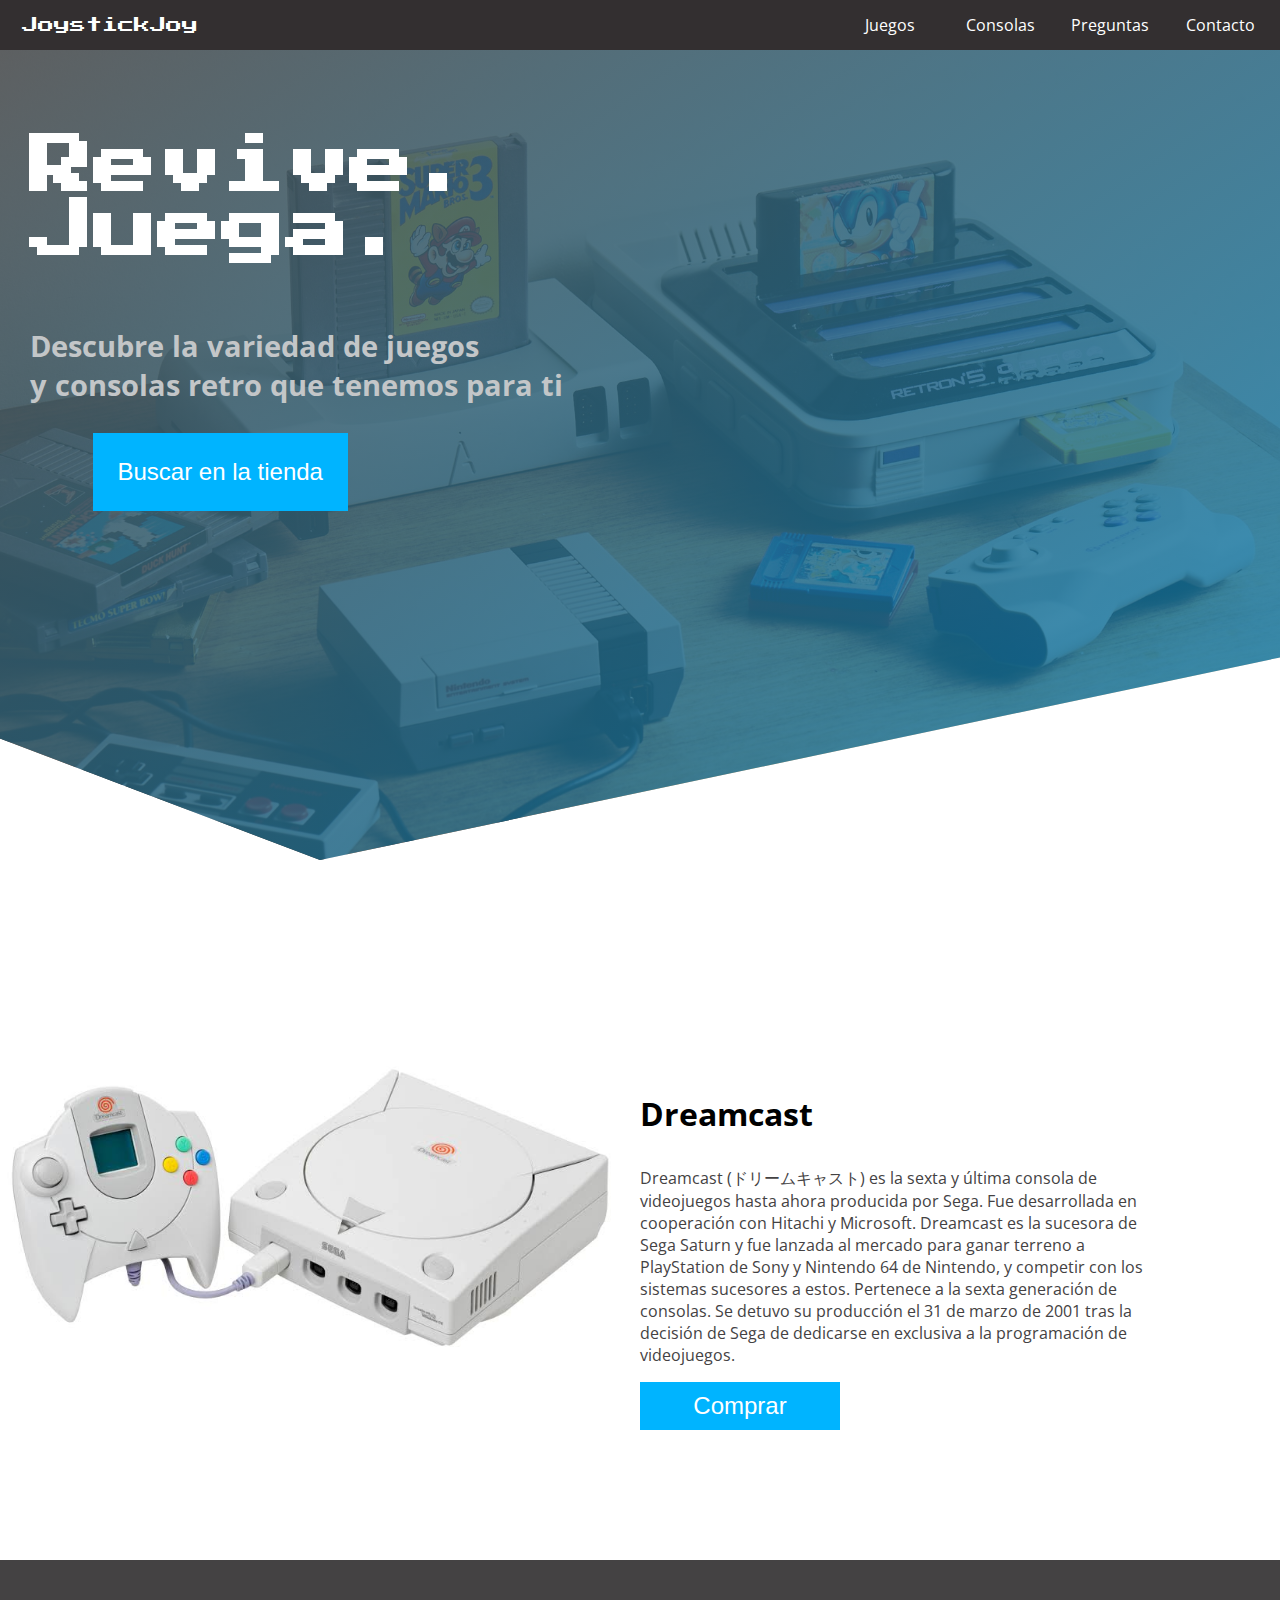
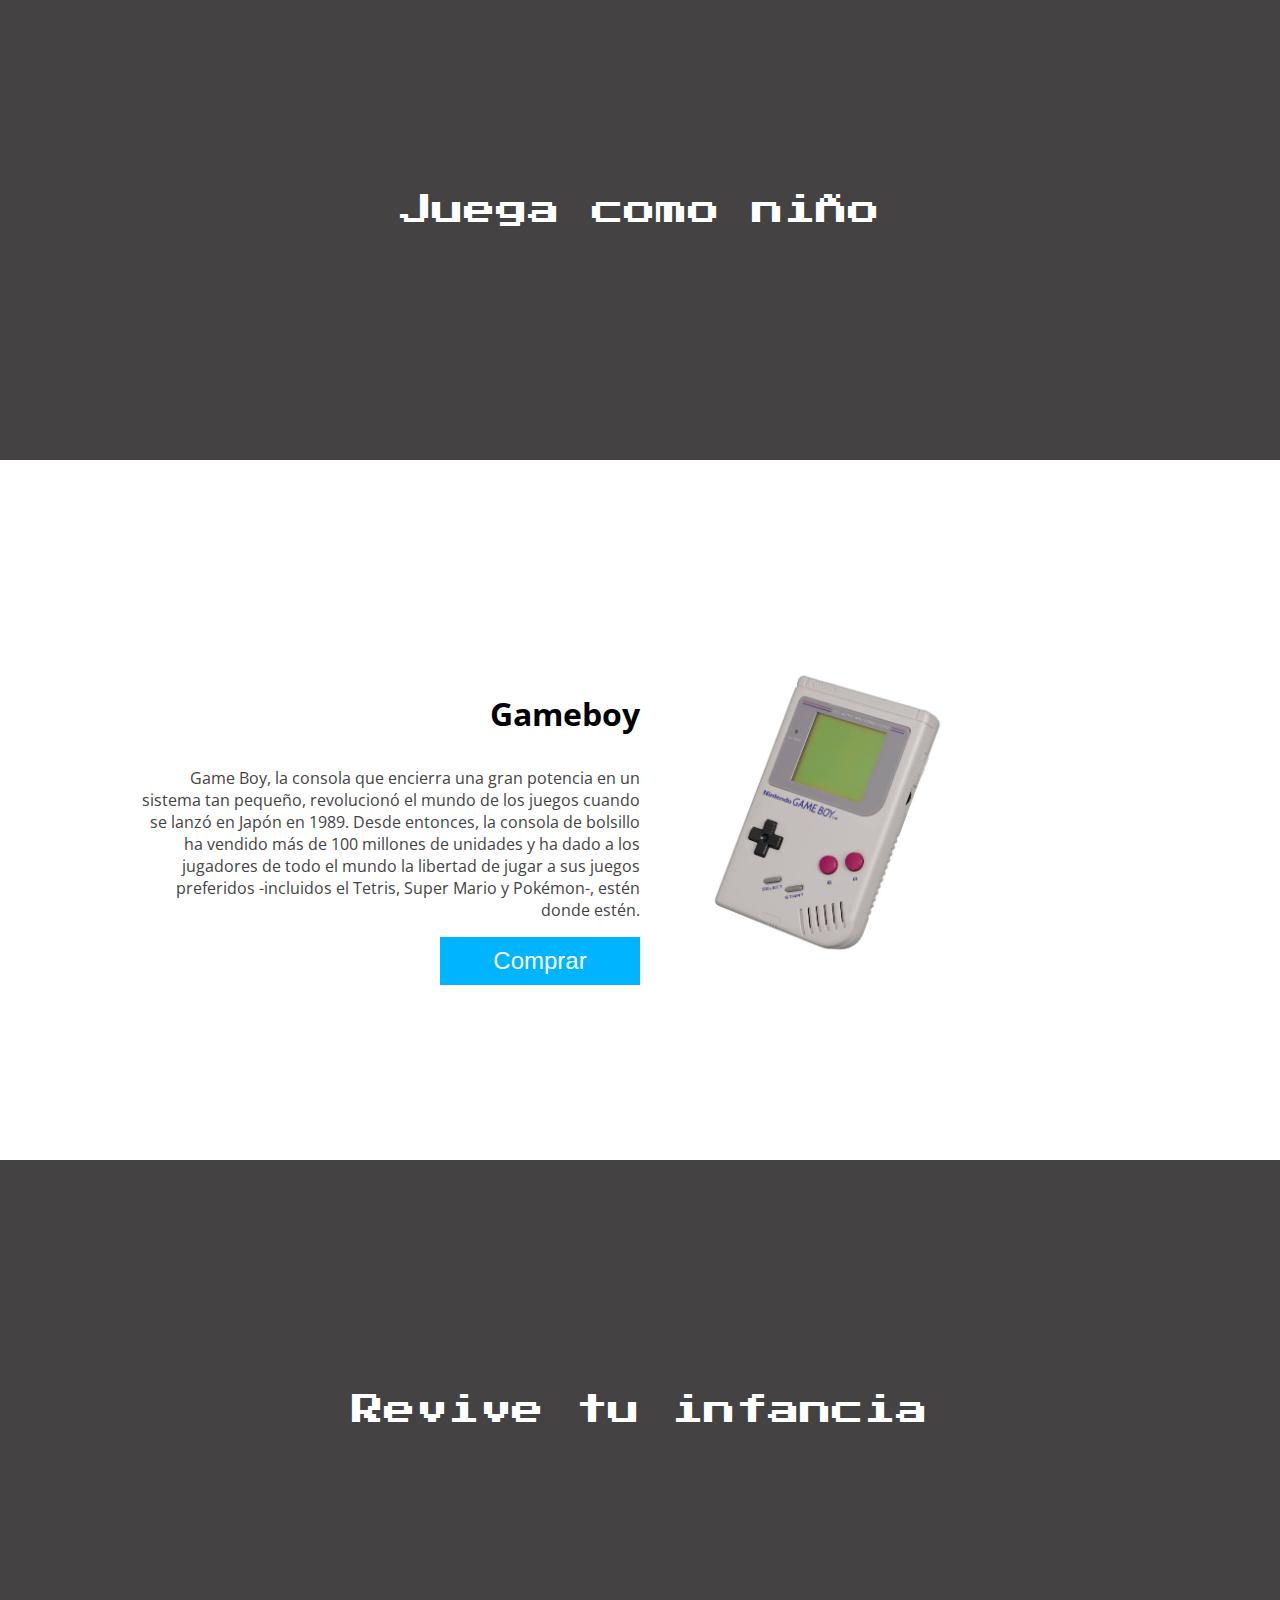
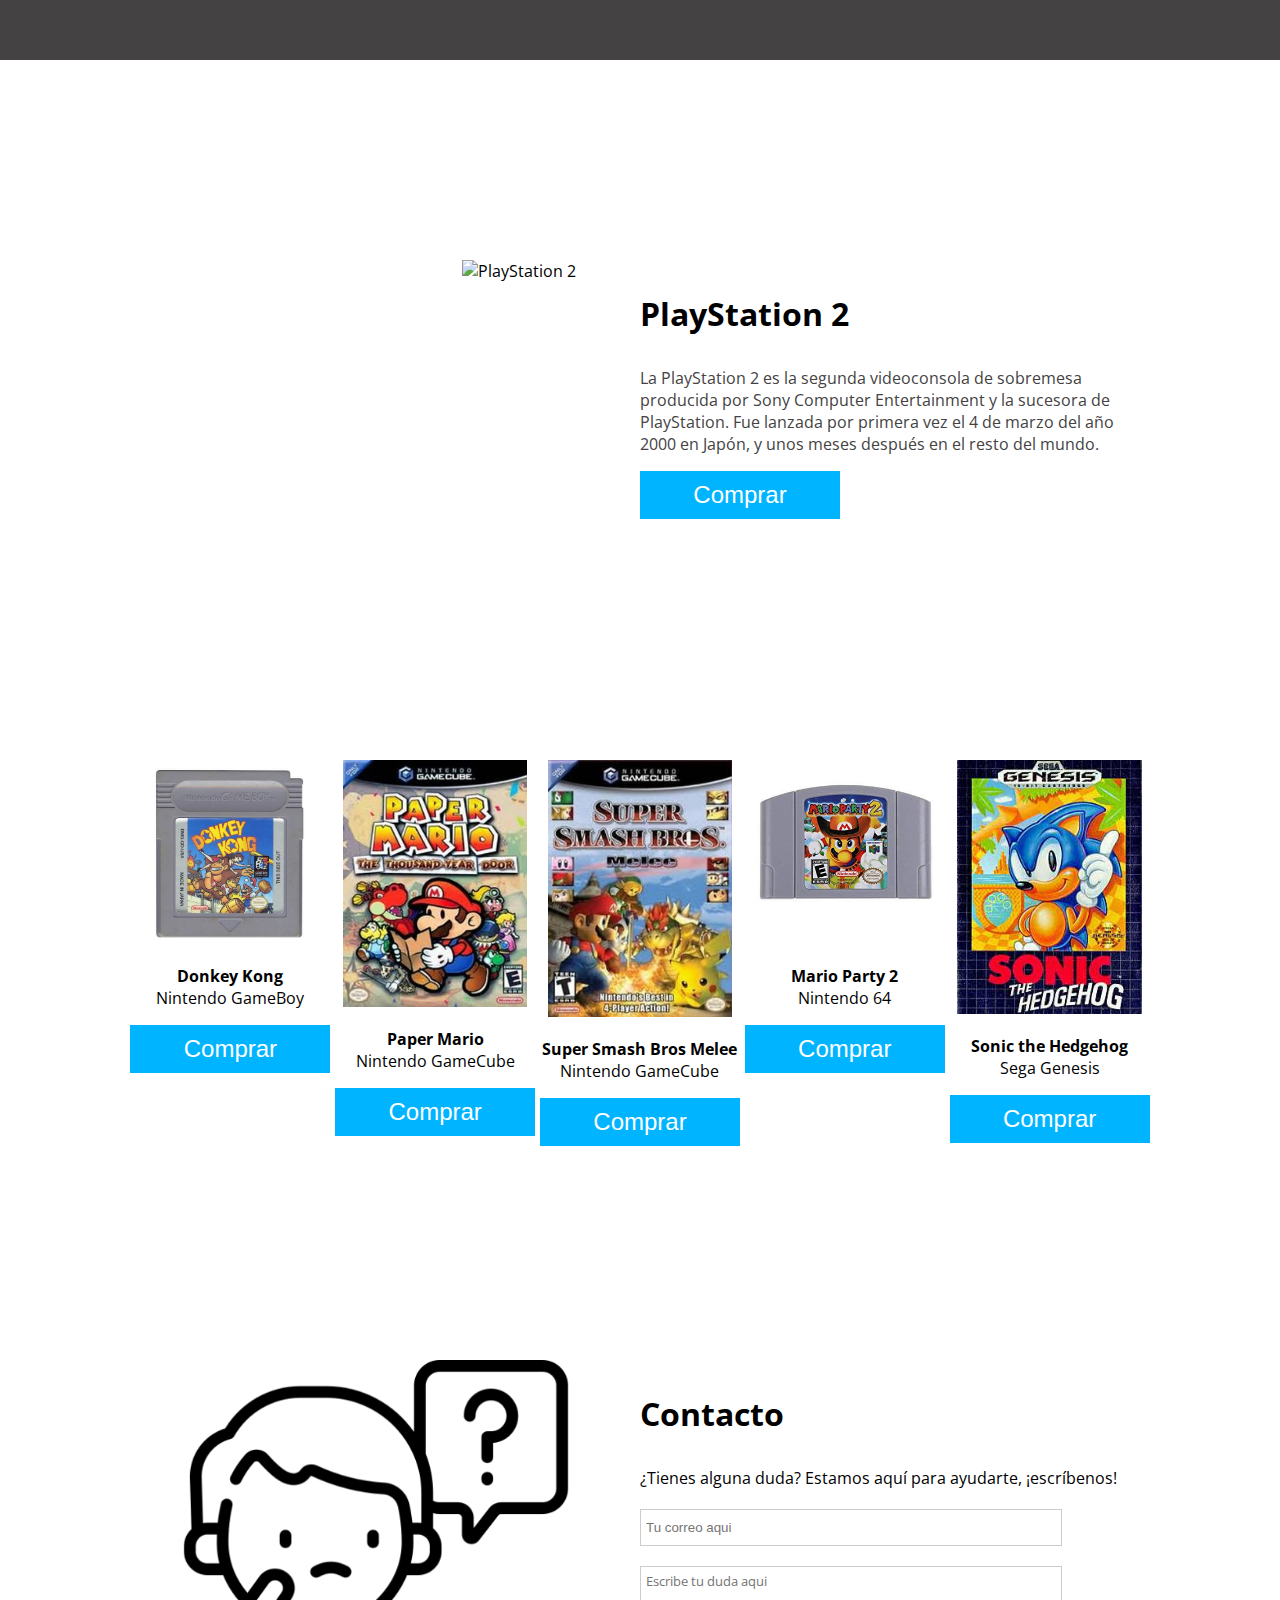
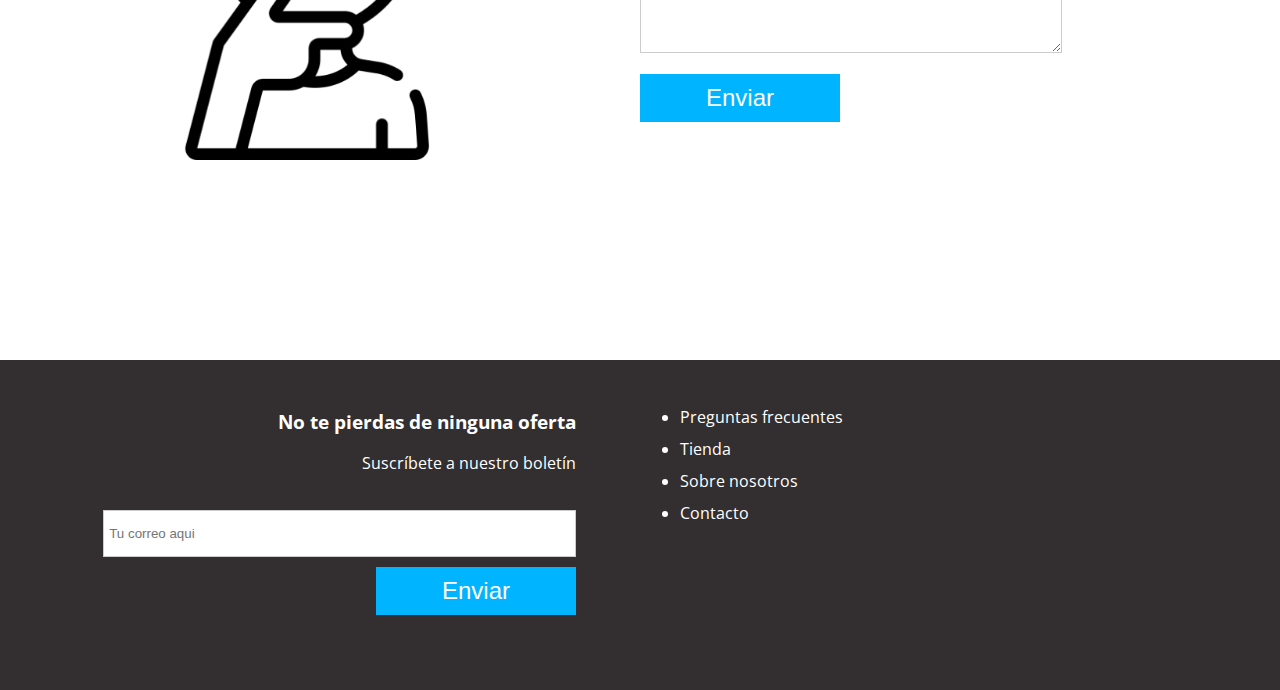
==== commit b76af6b1: "fixed path to images" ====
--- a/index.html
+++ b/index.html
@@ -37,7 +37,7 @@
     </section>
 
     <div class="section-product">
-        <div class="sec-left"><img src="/img/dreamcast.jpeg" alt="Dreamcast" height="100%"></div>
+        <div class="sec-left"><img src="./img/dreamcast.jpeg" alt="Dreamcast" height="100%"></div>
         <div class="sec-right">
             <h3 class="product-name">Dreamcast</h3>
             <p class="description">Dreamcast (ドリームキャスト) es la sexta y última consola de videojuegos hasta ahora
@@ -67,7 +67,7 @@
             <button class="buy">Comprar</button>
         </div>
         <div class="sec-right">
-            <img src="/img/gameboy.jpeg" alt="Dreamcast" height="100%">
+            <img src="./img/gameboy.jpeg" alt="Gameboy" height="100%">
 
         </div>
     </div>
@@ -77,7 +77,7 @@
     </div>
 
     <div class="section-product">
-        <div class="sec-left"><img src="/img/PS2.png" alt="Dreamcast" height="100%"></div>
+        <div class="sec-left"><img src="./img/PS2.png" alt="PlayStation 2" height="100%"></div>
         <div class="sec-right">
             <h3 class="product-name">PlayStation 2</h3>
             <p class="description">La PlayStation 2 es la segunda videoconsola de sobremesa producida por Sony Computer
@@ -133,7 +133,7 @@
     </div>
 
     <div class="contact-section" id="contacto">
-        <div class="sec-left"><img src="/img/pregunta.png" alt="Dreamcast" height="100%"></div>
+        <div class="sec-left"><img src="./img/pregunta.png" alt="Dreamcast" height="100%"></div>
         <div class="sec-right">
             <h3 class="product-name">Contacto</h3>
             <p>
--- a/css/styles.css
+++ b/css/styles.css
@@ -156,7 +156,7 @@
       rgba(81, 81, 81, 0.9),
       rgba(0, 125, 179, 0.8)
     ),
-    url(/img/retrogaming.jpg);
+    url(../img/retrogaming.jpg);
   clip-path: polygon(0 0, 100% 0, 100% 75%, 25% 100%, 0 85%);
   background-size: cover;
   background-position: top;
